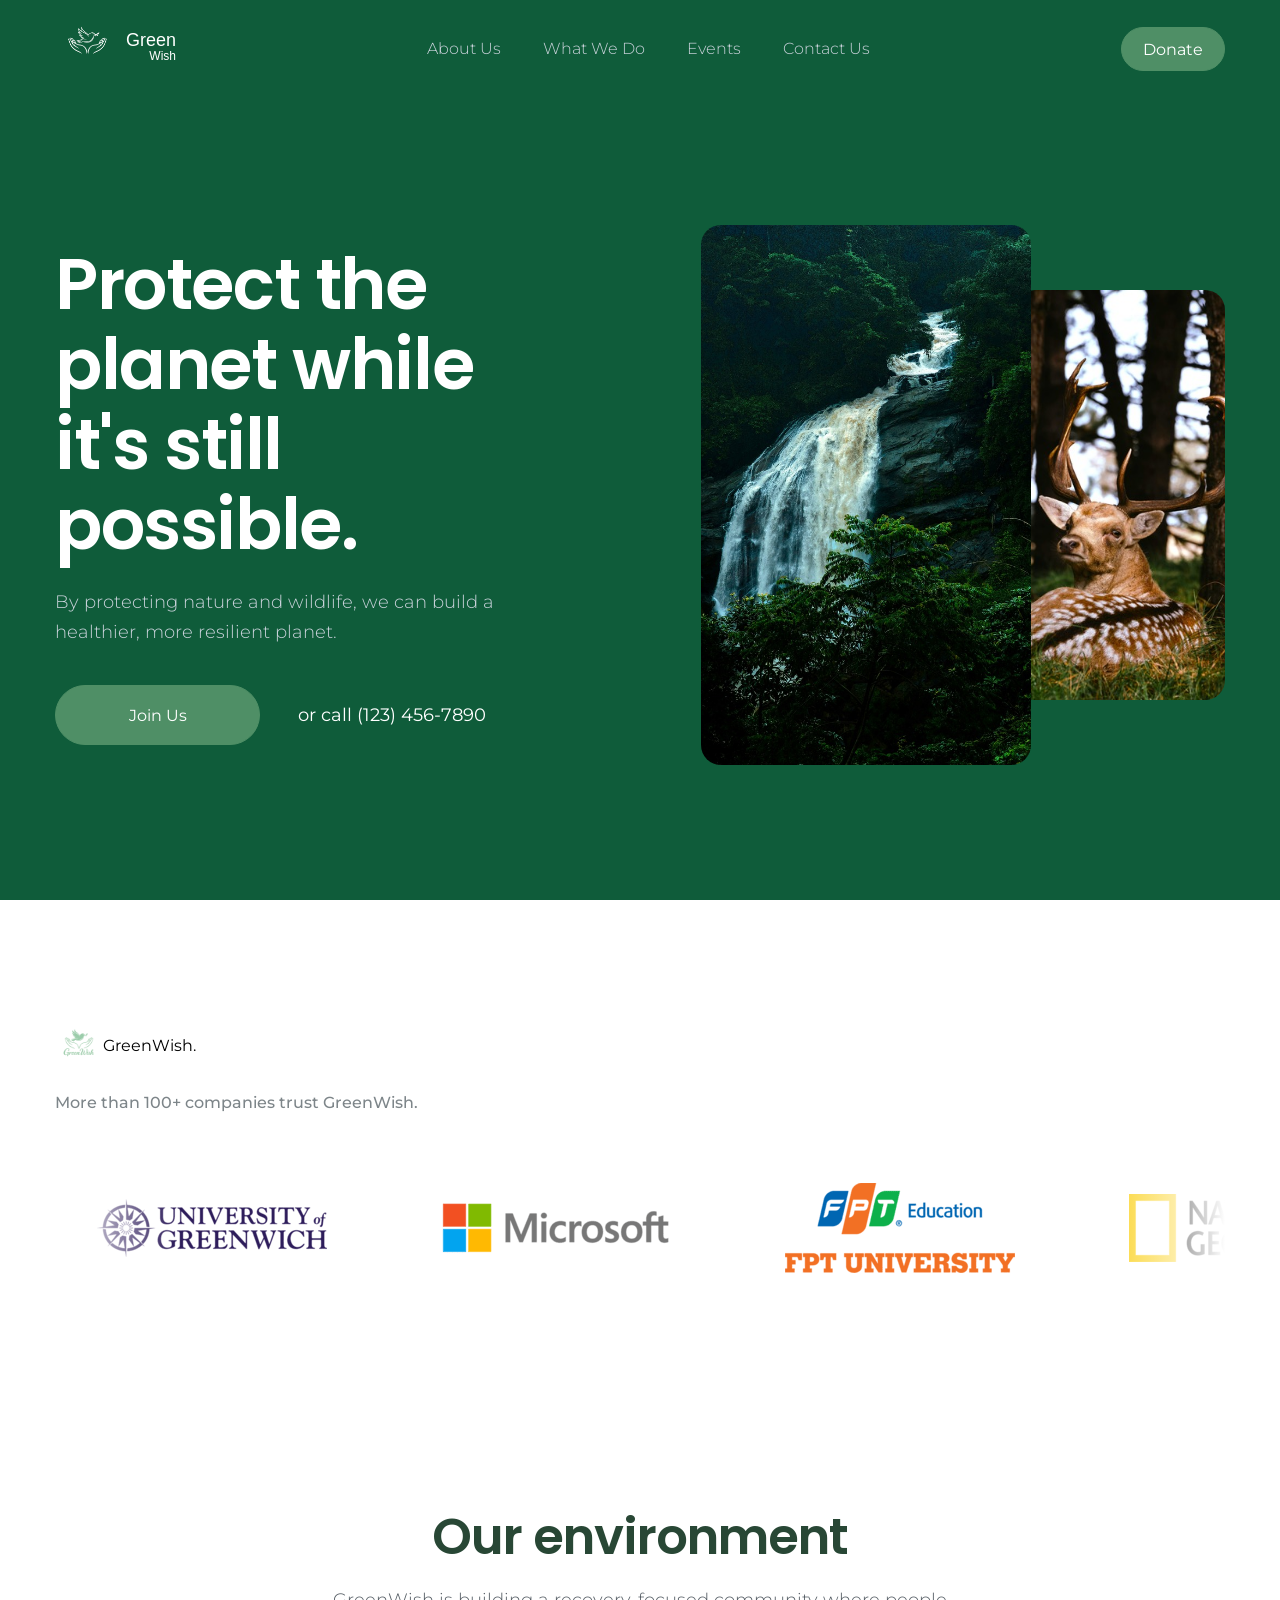
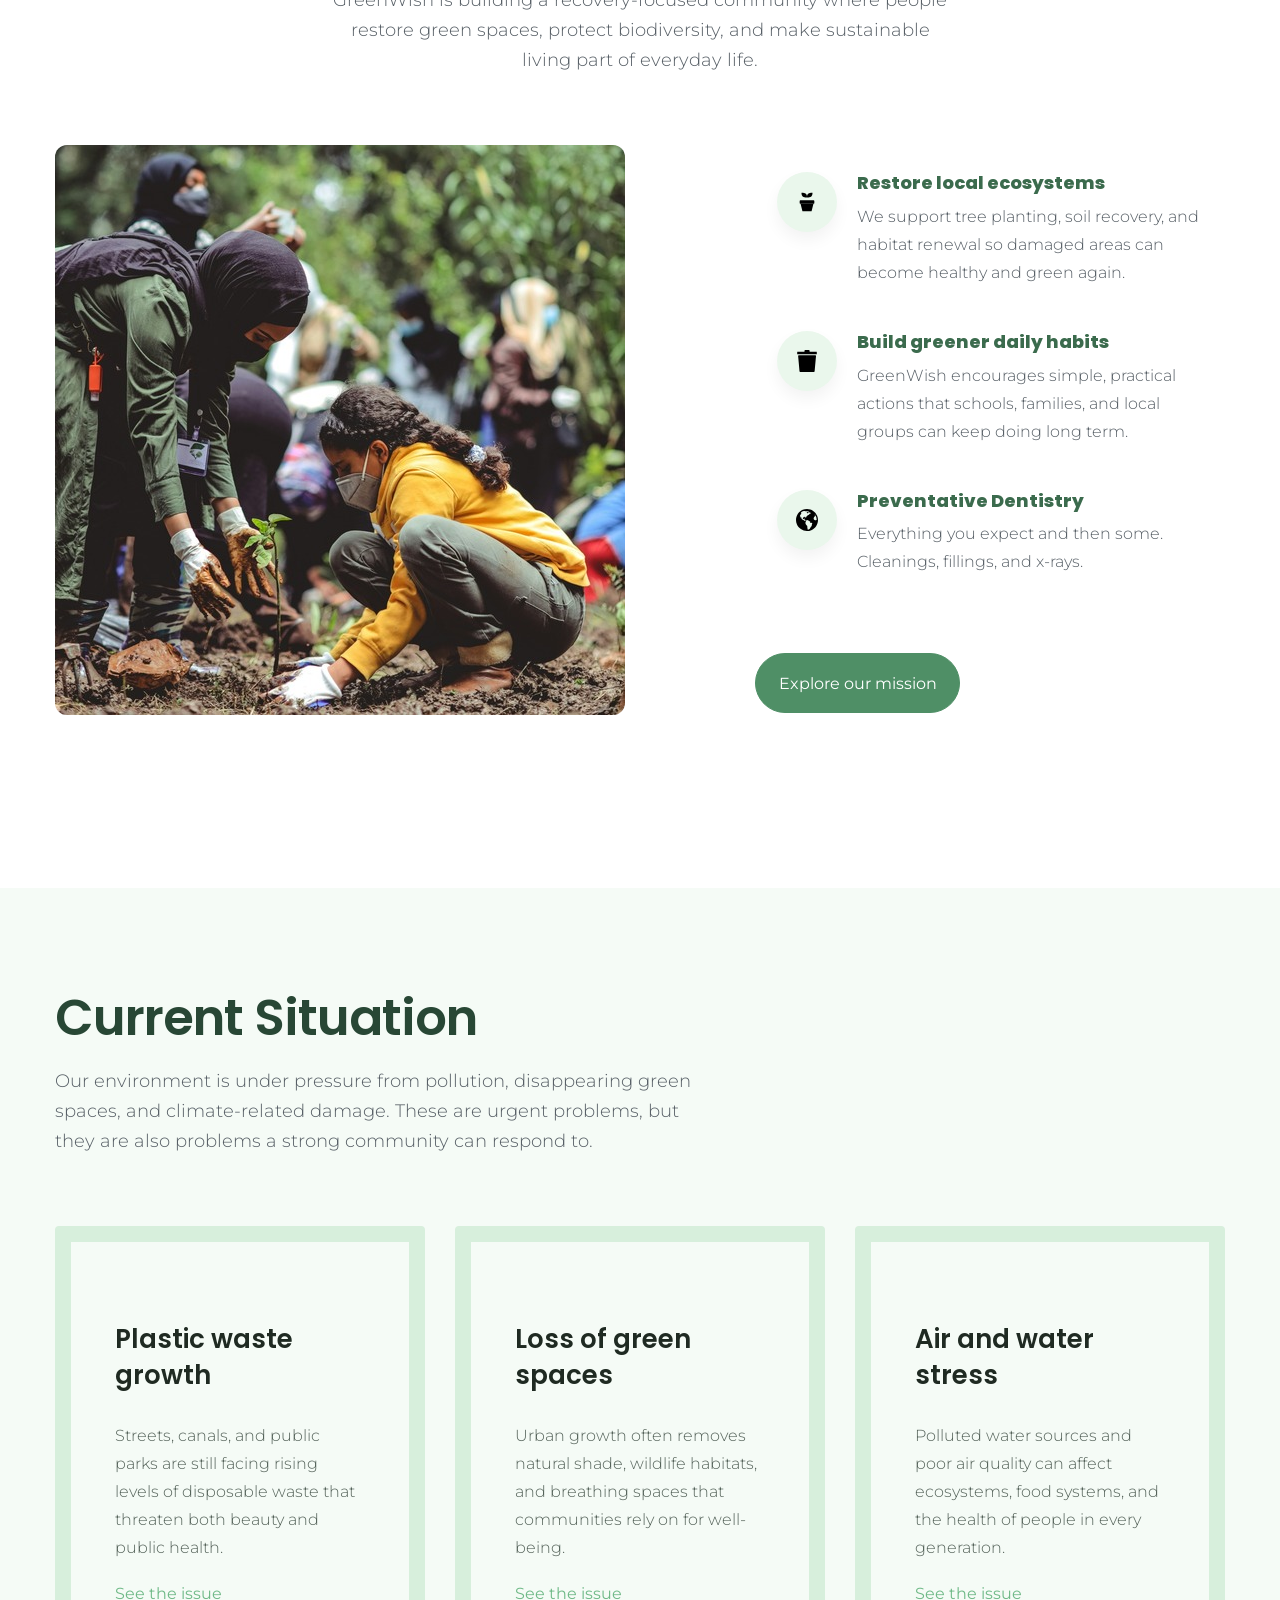
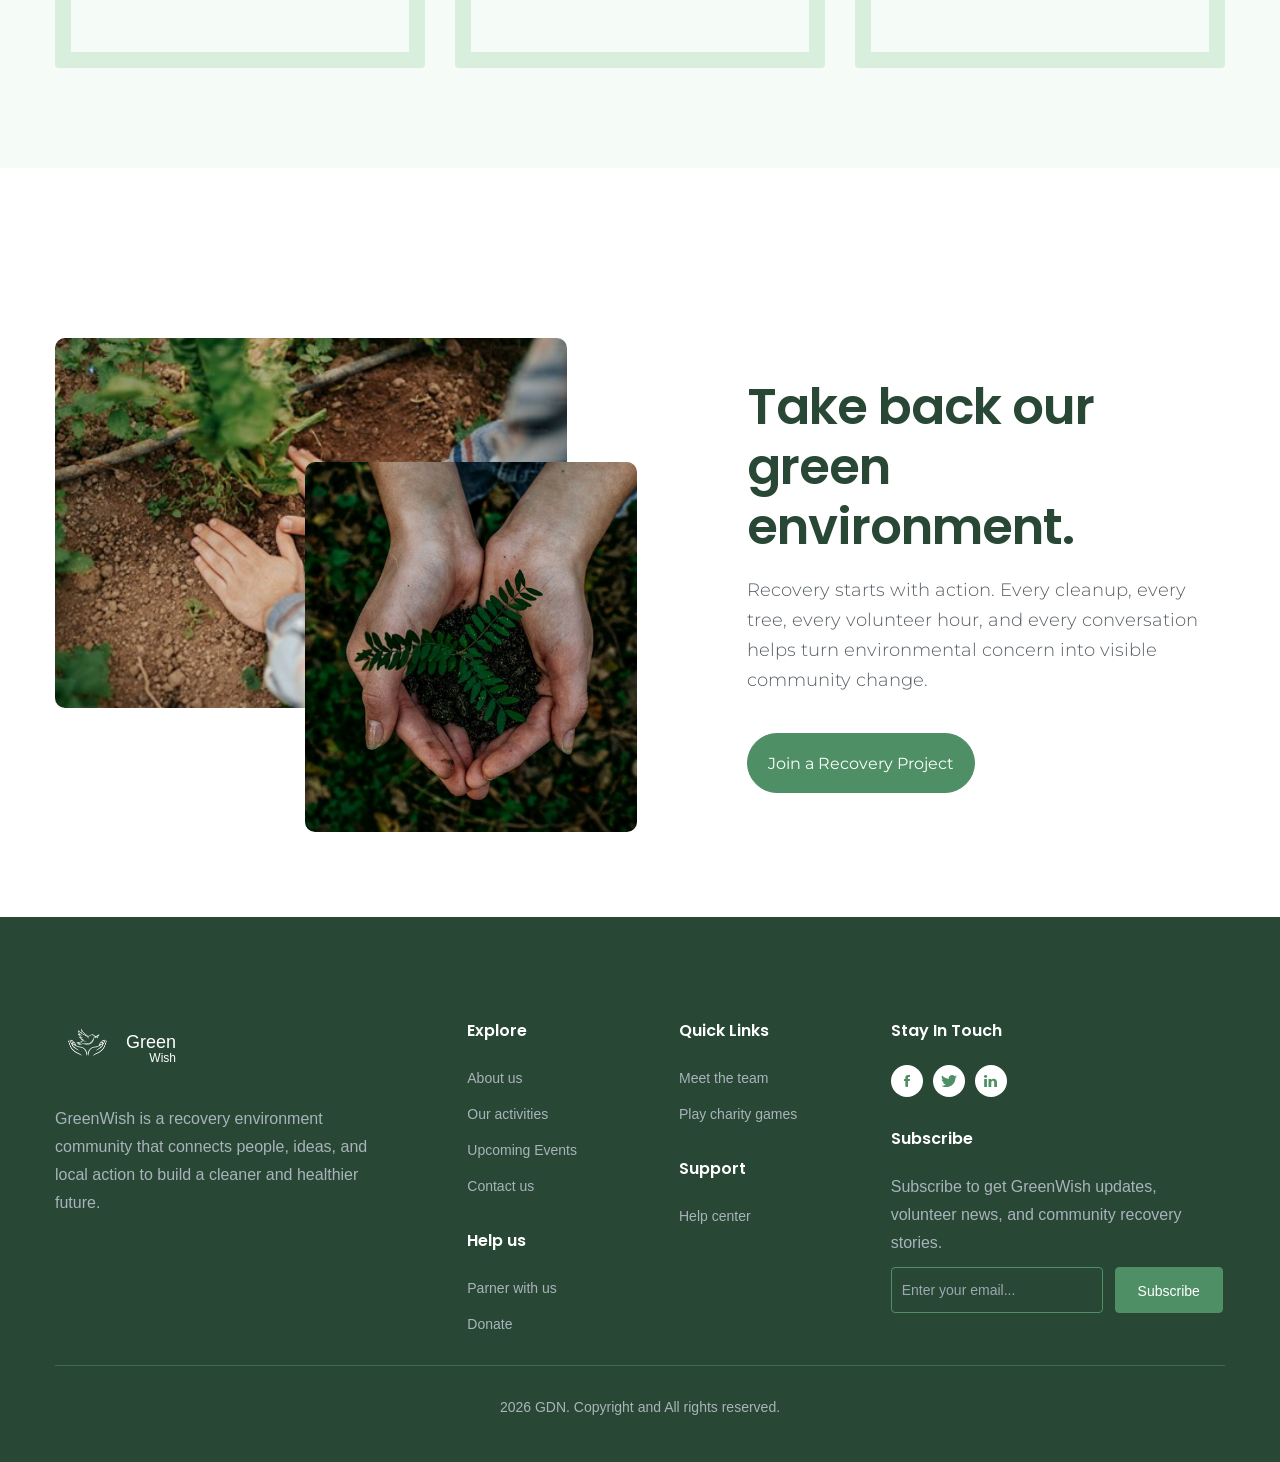
==== index.html @ 88de826f "fix logo link" ====
<!doctype html>
<html lang="en">
    <head>
        <meta charset="UTF-8" />
        <meta name="viewport" content="width=device-width, initial-scale=1.0" />
        <title>GreenWish</title>

        <!-- font css -->
        <link rel="stylesheet" href="./assets/fonts/stylesheet.css" />

        <!-- reset css -->
        <link rel="stylesheet" href="./assets/css/reset.css" />
        <!-- add shared css -->
        <link rel="stylesheet" href="./assets/css/common.css" />
        <!-- style css -->
        <link rel="stylesheet" href="./assets/css/style.css" />
    </head>
    <body>
        <!-- Header -->
        <header class="header">
            <div class="container">
                <!-- Header top -->
                <div class="header-top">
                    <!-- Logo -->
                    <a href="./index.html">
                        <div class="logo">
                            <img src="./assets/icons/logo-white.png" class="logo__circle"></img>
                            <span class="logo__text">
                                <span class="logo__brand">Green</span>
                                <span class="logo__brand logo__brand--small">
                                    Wish
                                </span>
                            </span>
                        </div>
                    </a>

                    <!-- Navbar -->
                    <nav class="navbar">
                        <ul class="navbar__list">
                            <li class="navbar__item">
                                <a href="./about.html" class="navbar__link">About Us</a>
                            </li>
                            <li class="navbar__item">
                                <a href="#!" class="navbar__link">What We Do</a>
                            </li>
                            <li class="navbar__item">
                                <a href="./events.html" class="navbar__link"
                                    >Events</a
                                >
                            </li>
                            <li class="navbar__item">
                                <a href="#!" class="navbar__link">Contact Us</a>
                            </li>
                        </ul>
                    </nav>

                    <!-- Action -->
                    <div class="header-action">
                        <button href="./contact.html#donation" class="btn header-action__signup">
                            Donate
                        </button>
                    </div>
                </div>

                
            </div>
        </header>

        <main>
            <!-- Hero -->
            <section class="hero">
                <div class="container">
                    <div class="hero--flex">

                        <section class="hero__content">
                            <h1 class="hero__heading">
                                Protect the planet while it's still possible.
                            </h1>
                            <p class="hero__desc">
                                By protecting nature and wildlife, we can build a
                                healthier, more resilient planet.
                            </p>
                            <div class="hero__row">
                                <a href="#!" class="btn hero__btn">Join Us</a>
                                <span class="hero__phone">
                                    or call (123) 456-7890
                                </span>
                            </div>
                        </section>
    
                        <!-- Hero media -->
                        <div class="hero__media">
                            <figure class="hero__images">
                                <img
                                    src="./assets/img/hero-01.jpg"
                                    alt=""
                                    class="hero__img"
                                />
                                <img
                                    src="./assets/img/hero-02.jpg"
                                    alt=""
                                    class="hero__img hero__img--second"
                                />
                            </figure>
                        </div>
                    </div>
                </div>
            </section>
            <section class="sponsor">
                <div class="container">
                    <div class="sponsor__header">
                        <!-- Logo -->
                        <img
                            src="./assets/icons/logo.png"
                            alt="GreenWish."
                            class="sponsor__logo"
                        />
                        <p>GreenWish.</p>
                    </div>

                    <p class="sponsor__description">
                        More than 100+ companies trust GreenWish.
                    </p>

                    <div class="sponsor__slider">
                        <div class="sponsor__images">
                            <!-- 7 branchs  -->
                            <a href="#!" class="sponsor__link">
                                <img
                                    src="./assets/img/sponsor-1.png"
                                    class="sponsor__image"
                                />
                            </a>
                            <a href="#!" class="sponsor__link">
                                <img
                                    src="./assets/img/sponsor-2.png"
                                    class="sponsor__image"
                                />
                            </a>
                            <a href="#!" class="sponsor__link">
                                <img
                                    src="./assets/img/sponsor-3.png"
                                    class="sponsor__image"
                                />
                            </a>
                            <a href="#!" class="sponsor__link">
                                <img
                                    src="./assets/img/sponsor-4.png"
                                    class="sponsor__image"
                                />
                            </a>
                            <a href="#!" class="sponsor__link">
                                <img
                                    src="./assets/img/sponsor-5.png"
                                    class="sponsor__image"
                                />
                            </a>
                            <a href="#!" class="sponsor__link">
                                <img
                                    src="./assets/img/sponsor-6.png"
                                    class="sponsor__image"
                                />
                            </a>
                            <a href="#!" class="sponsor__link">
                                <img
                                    src="./assets/img/sponsor-7.png"
                                    class="sponsor__image"
                                />
                            </a>

                            <!-- duplicate for animation-->
                            <a href="#!" class="sponsor__link">
                                <img
                                    src="./assets/img/sponsor-1.png"
                                    class="sponsor__image"
                                />
                            </a>
                            <a href="#!" class="sponsor__link">
                                <img
                                    src="./assets/img/sponsor-2.png"
                                    class="sponsor__image"
                                />
                            </a>
                            <a href="#!" class="sponsor__link">
                                <img
                                    src="./assets/img/sponsor-3.png"
                                    class="sponsor__image"
                                />
                            </a>
                            <a href="#!" class="sponsor__link">
                                <img
                                    src="./assets/img/sponsor-4.png"
                                    class="sponsor__image"
                                />
                            </a>
                            <a href="#!" class="sponsor__link">
                                <img
                                    src="./assets/img/sponsor-5.png"
                                    class="sponsor__image"
                                />
                            </a>
                            <a href="#!" class="sponsor__link">
                                <img
                                    src="./assets/img/sponsor-6.png"
                                    class="sponsor__image"
                                />
                            </a>
                            <a href="#!" class="sponsor__link">
                                <img
                                    src="./assets/img/sponsor-7.png"
                                    class="sponsor__image"
                                />
                            </a>
                        </div>
                    </div>
                </div>
            </section>

            <!-- environment -->
            <section class="environment">
                <div class="container">
                    <h2 class="environment__heading section-heading">
                        Our environment
                    </h2>
                    <p class="environment__desc section-desc">
                        GreenWish is building a recovery-focused community where
                        people restore green spaces, protect biodiversity, and
                        make sustainable living part of everyday life.
                    </p>
                    <div class="environment__row">
                        <figure>
                            <img
                                src="./assets/img/environment.jpg"
                                alt=""
                                class="environment__img"
                            />
                        </figure>
                        <div>
                            <div class="environment__list">
                                <!-- environment item 1 -->
                                <section class="environment-item">
                                    <div class="environment-item__icon">
                                        <svg fill="none" width="22" height="24" viewBox="0 0 24 24" xmlns="http://www.w3.org/2000/svg">

                                            <path fill="currentColor" d="M11.9638 6.96986C11.9638 6.96986 8.88872 7.27638 7.27853 5.93455C5.66835 4.59273 6.03618 2.03015 6.03618 2.03015C6.03618 2.03015 9.11128 1.72362 10.7215 3.06545C12.3317 4.40727 11.9638 6.96986 11.9638 6.96986Z" />
                                            <path fill="currentColor" d="M12.0362 6.96986C12.0362 6.96986 15.1113 7.27638 16.7215 5.93455C18.3317 4.59273 17.9638 2.03015 17.9638 2.03015C17.9638 2.03015 14.8887 1.72362 13.2785 3.06545C11.6683 4.40727 12.0362 6.96986 12.0362 6.96986Z" />
                                            <path fill="currentColor" d="M4 11C4 10.4477 4.44772 10 5 10H19C19.5523 10 20 10.4477 20 11V13C20 13.5523 19.5523 14 19 14H5C4.44772 14 4 13.5523 4 13V11Z"/>
                                            <path fill="currentColor" d="M5 14H19L17 22H7L5 14Z"/>

                                        </svg>
                                    </div>
                                    <div class="environment-item__body">
                                        <h3 class="environment-item__heading">
                                            Restore local ecosystems
                                        </h3>
                                        <p class="environment-item__desc">
                                            We support tree planting, soil recovery,
                                            and habitat renewal so damaged areas can
                                            become healthy and green again.
                                        </p>
                                    </div>
                                </section>

                                <!-- environment item 2 -->
                                <section class="environment-item">
                                    <div class="environment-item__icon">
                                        <svg fill="none" width="22" height="24" viewBox="-6.7 0 122.88 122.88" xmlns="http://www.w3.org/2000/svg" xmlns:xlink="http://www.w3.org/1999/xlink">
                                        
                                        <path 
                                            fill="currentColor"
                                            d="M2.35,9.63h38.3V3.76C40.64,1.69,42.33,0,44.4,0h21.14c2.07,0,3.76,1.69,3.76,3.76v5.87h37.83 c1.29,0,2.35,1.06,2.35,2.35V23.5H0V11.98C0,10.69,1.05,9.63,2.35,9.63L2.35,9.63z M8.69,29.61h92.92c1.94,0,3.7,1.6,3.52,3.52 l-7.86,86.23c-0.18,1.93-1.59,3.52-3.52,3.52l-77.3,0c-1.93,0-3.35-1.59-3.52-3.52L5.17,33.13C4.99,31.2,6.75,29.61,8.69,29.61 L8.69,29.61L8.69,29.61z M33.93,95.11l-6.16-10.59c-1.11-1.92-1.53-3.42-0.6-5.64l3.62-6.09l-3.63-1.95l12.17-0.05l6.07,10.61 l-3.75-2.15l-6.08,10.78c-0.58,1.02-1.06,1.8-1.35,2.96C34.05,93.7,33.96,94.41,33.93,95.11L33.93,95.11z M36.38,62.36l5.86-10.2 c1.65-2.05,3.7-2.79,5.65-2.24c1.68,0.48,2.15,1.23,3.04,2.6c1.07,1.63,2,3.37,2.98,5.08l-6.55,11.26L36.38,62.36L36.38,62.36z M49.71,48.43l12.26-0.04c2.22-0.01,3.73,0.39,5.18,2.3l3.46,6.18l3.51-2.17l-6.04,10.56l-12.23-0.05l3.74-2.17l-6.3-10.66 c-0.6-1.01-1.03-1.81-1.89-2.65C50.88,49.23,50.31,48.81,49.71,48.43L49.71,48.43z M76.4,67.42l5.9,10.17 c0.95,2.45,0.57,4.6-0.89,6.01c-1.25,1.22-2.14,1.24-3.77,1.34c-1.95,0.11-3.92,0.05-5.89,0.04l-6.47-11.3L76.4,67.42L76.4,67.42z M81.8,85.93l-6.09,10.64c-1.1,1.92-2.2,3.03-4.58,3.34l-7.08-0.09l0.12,4.12l-6.13-10.52l6.15-10.56l0.01,4.32l12.38-0.12 c1.17-0.01,2.09,0.01,3.24-0.31C80.52,86.54,81.17,86.26,81.8,85.93L81.8,85.93z M52.67,99.7l-11.76,0.02 c-2.6-0.4-4.27-1.81-4.77-3.77c-0.43-1.69-0.01-2.48,0.73-3.94c0.88-1.74,1.92-3.42,2.91-5.12l13.02,0.05L52.67,99.7L52.67,99.7z"/>
                                        
                                        </svg>
                                    </div>
                                    <div class="environment-item__body">
                                        <h3 class="environment-item__heading">
                                            Build greener daily habits
                                        </h3>
                                        <p class="environment-item__desc">
                                            GreenWish encourages simple, practical
                                            actions that schools, families, and local
                                            groups can keep doing long term.
                                        </p>
                                    </div>
                                </section>

                                <!-- environment item 3 -->
                                <section class="environment-item">
                                    <div class="environment-item__icon">
                                        <svg
                                            width="22"
                                            height="24"
                                            viewBox="0 0 512 512"
                                            fill="none"
                                            xmlns="http://www.w3.org/2000/svg"
                                        >
                                            <path
                                                d="M491.875,156.347c-19.446-45.958-51.889-85.019-92.736-112.613C358.3,16.13,308.962-0.008,255.996,0c-35.305,0-69.016,7.168-99.65,20.124C110.381,39.571,71.321,72.006,43.725,112.86C16.122,153.692-0.016,203.03,0,255.996c-0.008,35.313,7.16,69.016,20.125,99.658c19.438,45.958,51.881,85.018,92.728,112.613C153.692,495.87,203.03,512.008,255.996,512c35.305,0,69.016-7.168,99.649-20.125c45.966-19.446,85.018-51.882,112.621-92.736C495.87,358.308,512,308.97,512,255.996C512,220.691,504.832,186.988,491.875,156.347z M374.27,351.228c-8.571,14.798-1.69,35.384-12.262,48.78c-10.947,13.514-16.513,10.221-24.295,28.328c-0.853,2.36-14.742,31.917-18.211,23.122c3.054,7.854-0.383,15.66-10.357,16.274c-7.95,0.47-2.233,5.071-4.704,8.252c-9.863,2.17-19.965,3.708-30.274,4.521c-6.928-25.299-10.74-54.6-10.565-62.972c0.638-32.484-6.609-19.327-23.609-43.342c-11.616-16.513-21.91-34.803-21.304-55.733c-0.088,3.74,23.329-53.086,6.426-42.25c-20.532,13.172-24.311-14.567-44.092-17.158c-10.102-1.339-7.16-11.768-18.49-9.982c-10.174,1.594-21.735-11.904-29.277-16.991c-4.951-3.572-13.578-51.619-20.842-50.933c-10.373,0.383,7.598,33.049,3.835,34.142c-7.742,1.451-21.313-46.093-21.057-50.008c0.39-12.63-0.83-19.75,7.527-30.251c3.245-4.226,21.718-20.475,19.773-26.304c-3.308-10.166-1.602-22.022-6.905-28.831c4.681-3.739,9.504-7.311,14.487-10.677c10.31-6.968,21.249-13.076,32.675-18.282c1.332-0.04,2.663-0.096,3.97-0.239c10.206-0.997,20.627-4.959,30.992-3.388c13.666,2.008,28.488,7.893,42.88,6.769c13.251-0.933,50.638-12.949,62-3.254c5.015,4.306-56.443,21.72-58.396,30.043c-0.997,5.422,16.002,4.944,17.469,5.079c17.087,1.403-4.241,15.452,6.252,18.481c16.114,3.891,27.738-56.338,41.205-24.844c5.502,13.06,24.406-8.547,26.543,7.566c2.153,16.951,18.426,22.684-11.506,24.885c-28.073,2.28-4.864,14.726-23.186,22.811c-17.525,7.718-33.552,11.107-46.46,26.966c-14.559,17.987-15.954,17.389-21.671,40.408c-3.15,12.565-19.678-8.842-13.371-16.696c-2.185,2.694-21.544-6.1-23.466-1.587c-3.755,8.706-13.961,4.035-21.982,9.369c-10.142,6.706-20.077,28.44-9.927,38.63c8.125,8.101,36.095-17.884,37.618-9.01c1.196,6.786-9.919,11.601-8.706,18.387c1.746,9.823,18.872-2.815,18.864,4.816c0.008,4.895-0.805,25.355,14.272,20.236c8.125-2.774,8.93,3.046,14.009,1.826c6.96-1.683,10.07-10.963,18.275-9.752c9.766,1.427,20.714,6.371,30.074,9.13c15.213,4.504,14.535,17.214,31.463,19.821c16.911,2.663,10.15,18.323,8.068,27.197C329.007,322.58,399.107,310.772,374.27,351.228z M440.711,127.133c0.686,0.981,1.403,1.954,2.066,2.95c4.01,5.916,7.71,12.064,11.138,18.378c-1.443,0.494-2.806,0.893-3.851,1.012c-4.417,0.558-11.585-3.301-12.685-4.959C436.493,143.191,439.468,131.726,440.711,127.133z M481.223,257.232c-1.252-0.702-2.615-1.077-4.138-0.766c-5.518,1.1-26.471,6.618-34.189,5.509c-7.726-1.108-31.981-24.262-31.981-29.779c0-5.51,1.101-26.471,3.301-29.78c2.209-3.309,14.336-18.426,18.753-25.036c4.409-6.625,11.027-15.436,16.544-16.544c1.715-0.343,5.375-1.012,9.824-1.834c14.032,29.374,21.902,62.231,21.91,96.994C481.247,256.411,481.223,256.809,481.223,257.232z"
                                                fill="currentColor"
                                            />
                                        </svg>
                                    </div>
                                    <div class="environment-item__body">
                                        <h3 class="environment-item__heading">
                                            Preventative Dentistry
                                        </h3>
                                        <p class="environment-item__desc">
                                            Everything you expect and then some.
                                            Cleanings, fillings, and x-rays.
                                        </p>
                                    </div>
                                </section>
                            </div>
                            <a href="#!" class="btn">Explore our mission</a>
                        </div>
                    </div>
                </div>
            </section>

            <!-- situation -->
            <section class="situation">
                <div class="container">
                    <h2 class="section-heading">Current Situation</h2>
                    <p class="section-desc situation__desc">
                        Our environment is under pressure from pollution, disappearing green spaces, and climate-related damage. These are urgent problems, but they are also problems a strong community can respond to. 
                    </p>

                    <div class="situation__list">
                        <!-- situation item 1 -->
                        <section class="situation-item">
                            <img
                                src="./assets/icons/search.svg"
                                alt=""
                                class="situation-item__icon"
                            />
                            <h3 class="situation-item__heading">Plastic waste growth</h3>
                            <p class="situation-item__desc">
                                Streets, canals, and public parks are still facing rising levels of disposable waste that threaten both beauty and public health. 
                            </p>
                            <a href="#!" class="situation-item__more">See the issue</a>
                        </section>

                        <!-- situation item 2 -->
                        <section class="situation-item">
                            <img
                                src="./assets/icons/search-user.svg"
                                alt=""
                                class="situation-item__icon"
                            />
                            <h3 class="situation-item__heading">Loss of green spaces</h3>
                            <p class="situation-item__desc">
                                Urban growth often removes natural shade, wildlife habitats, and breathing spaces that communities rely on for well-being. 
                            </p>
                            <a href="#!" class="situation-item__more">See the issue</a>
                        </section>

                        <!-- situation item 3 -->
                        <section class="situation-item">
                            <img
                                src="./assets/icons/bag.svg"
                                alt=""
                                class="situation-item__icon"
                            />
                            <h3 class="situation-item__heading">Air and water stress</h3>
                            <p class="situation-item__desc">
                                Polluted water sources and poor air quality can affect ecosystems, food systems, and the health of people in every generation. 
                            </p>
                            <a href="#!" class="situation-item__more">See the issue</a>
                        </section>
                    </div>
                </div>
            </section>

            <!-- action -->
            <section class="action">
                <div class="container">
                    <div class="action__inner">
                        <div class="action__media">
                            <figure class="action__images">
                                <img
                                    src="./assets/img/action-01.jpg"
                                    alt=""
                                    class="action__img"
                                />
                                <img
                                    src="./assets/img/action-02.jpg"
                                    alt=""
                                    class="action__img"
                                />
                            </figure>
                        </div>
                        <section class="action__content">
                            <h2 class="section-heading">
                                Take back our green environment.
                            </h2>
                            <p class="section-desc">
                                Recovery starts with action. Every cleanup, every tree, every volunteer hour, and every conversation helps turn environmental concern into visible community change. 
                            </p>
                            <a href="#!" class="btn action__cta">Join a Recovery Project</a>
                        </section>
                    </div>
                </div>
            </section>

        <!-- Footer -->
        <footer class="footer">
            <div class="container">
                <div class="footer__row">
                    <div class="footer__column">
                        <!-- Logo -->
                        <a href="/">
                        <div class="logo">
                            <img src="./assets/icons/logo-white.png" class="logo__circle"></img>
                            <span class="logo__text">
                                <span class="logo__brand">Green</span>
                                <span class="logo__brand logo__brand--small">
                                    Wish
                                </span>
                            </span>
                        </div>
                    </a>
                        <p class="footer__desc">
                            GreenWish is a recovery environment community that
                            connects people, ideas, and local action to build a
                            cleaner and healthier future.
                        
                        </p>
                    </div>
                    <div class="footer__column">
                        <h3 class="footer__heading">Explore</h3>
                        <ul class="footer__list">
                            <li class="footer__item">
                                <a href="./about.html" class="footer__link">
                                    About us
                                </a>
                            </li>
                            <li class="footer__item">
                                <a href="./activities.html" class="footer__link">
                                    Our activities
                                </a>
                            </li>
                            <li class="footer__item">
                                <a href="./events.html" class="footer__link">
                                    Upcoming Events
                                </a>
                            </li>
                            <li class="footer__item">
                                <a href="./contact.html" class="footer__link">
                                    Contact us
                                </a>
                            </li>
                        </ul>

                        <h3 class="footer__heading">Help us</h3>
                        <ul class="footer__list">
                            <li class="footer__item">
                                <a href="#!" class="footer__link">
                                    Parner with us
                                </a>
                            </li>
                            <li class="footer__item">
                                <a href="./contact.html#donation" class="footer__link">
                                    Donate
                                </a>
                            </li>
                        </ul>
                    </div>
                    <div class="footer__column">
                    <h3 class="footer__heading">Quick Links</h3>
                        <ul class="footer__list">
                            <li class="footer__item">
                                <a href="./about.html#team" class="footer__link">
                                    Meet the team
                                </a>
                            </li>
                            <li class="footer__item">
                                <a href="./events.html#charityGameHud" class="footer__link">
                                    Play charity games
                                </a>
                            </li>
                        </ul>

                        <h3 class="footer__heading">Support</h3>
                        <ul class="footer__list">
                            <li class="footer__item">
                                <a href="#!" class="footer__link">
                                    Help center
                                </a>
                            </li>
                        </ul>
                    </div>
                    <div class="footer__column">
                        <h3 class="footer__heading">Stay In Touch</h3>
                        <div class="footer__social">
                            <a href="#!" class="footer__social-btn">
                                <svg
                                    width="6"
                                    height="12"
                                    viewBox="0 0 6 12"
                                    fill="none"
                                    xmlns="http://www.w3.org/2000/svg"
                                >
                                    <path
                                        d="M3.98981 11.9358V6.0302H5.76473L6 3.9517H3.98981L3.9928 2.91132C3.9928 2.3692 4.0477 2.07885 4.87783 2.07885H5.98755V0H4.21224C2.07977 0 1.32931 1.00825 1.32931 2.70405V3.95186H0V6.03055H1.32931V11.8521C1.84718 11.9489 2.38257 12 2.93075 12C3.28487 12 3.63863 11.9786 3.98981 11.9358Z"
                                        fill="currentColor"
                                    />
                                </svg>
                            </a>
                            <a href="#!" class="footer__social-btn">
                                <svg
                                    width="16"
                                    height="12"
                                    viewBox="0 0 16 12"
                                    fill="none"
                                    xmlns="http://www.w3.org/2000/svg"
                                >
                                    <path
                                        d="M16 1.42062C15.405 1.66154 14.771 1.82123 14.11 1.89877C14.79 1.524 15.309 0.935077 15.553 0.225231C14.919 0.574154 14.219 0.820615 13.473 0.958154C12.871 0.366462 12.013 0 11.077 0C9.261 0 7.799 1.36062 7.799 3.02862C7.799 3.26862 7.821 3.49938 7.875 3.71908C5.148 3.59631 2.735 2.38985 1.114 0.552C0.831 1.00523 0.665 1.524 0.665 2.08246C0.665 3.13108 1.25 4.06062 2.122 4.59877C1.595 4.58954 1.078 4.44831 0.64 4.22585C0.64 4.23508 0.64 4.24708 0.64 4.25908C0.64 5.73046 1.777 6.95262 3.268 7.23415C3.001 7.30154 2.71 7.33385 2.408 7.33385C2.198 7.33385 1.986 7.32277 1.787 7.28215C2.212 8.48123 3.418 9.36277 4.852 9.39138C3.736 10.1972 2.319 10.6828 0.785 10.6828C0.516 10.6828 0.258 10.6717 0 10.6412C1.453 11.5062 3.175 12 5.032 12C11.068 12 14.368 7.38462 14.368 3.384C14.368 3.25015 14.363 3.12092 14.356 2.99262C15.007 2.56615 15.554 2.03354 16 1.42062Z"
                                        fill="currentColor"
                                    />
                                </svg>
                            </a>
                            <a href="#!" class="footer__social-btn">
                                <svg
                                    width="13"
                                    height="12"
                                    viewBox="0 0 13 12"
                                    fill="none"
                                    xmlns="http://www.w3.org/2000/svg"
                                >
                                    <path
                                        d="M0 1.39394C0 0.989891 0.146401 0.656558 0.439189 0.393939C0.731978 0.131309 1.11262 0 1.58108 0C2.04119 0 2.41344 0.129285 2.69788 0.387879C2.99066 0.654545 3.13707 1.00201 3.13707 1.4303C3.13707 1.81818 2.99486 2.14141 2.71042 2.4C2.41764 2.66667 2.03282 2.8 1.55598 2.8H1.54344C1.08333 2.8 0.711072 2.66667 0.426641 2.4C0.142209 2.13333 0 1.79798 0 1.39394ZM0.163127 12V3.90303H2.94884V12H0.163127ZM4.49228 12H7.27799V7.47879C7.27799 7.19595 7.31146 6.97777 7.37838 6.82424C7.49549 6.54949 7.67326 6.31716 7.91168 6.12727C8.1501 5.93737 8.44916 5.84242 8.80888 5.84242C9.74582 5.84242 10.2143 6.45252 10.2143 7.67273V12H13V7.35758C13 6.16161 12.7072 5.25455 12.1216 4.63636C11.536 4.01818 10.7622 3.70909 9.80019 3.70909C8.72104 3.70909 7.88031 4.15758 7.27799 5.05455V5.07879H7.26544L7.27799 5.05455V3.90303H4.49228C4.509 4.16161 4.51737 4.96565 4.51737 6.31515C4.51737 7.66464 4.509 9.55959 4.49228 12Z"
                                        fill="currentColor"
                                    />
                                </svg>
                            </a>
                        </div>

                        <h3 class="footer__heading">Subscribe</h3>

                        <p class="footer__desc">
                            Subscribe to get GreenWish updates, volunteer news,
                            and community recovery stories.
                        
                        </p>

                        <form class="footer-form" action="">
                            <input
                                class="footer-form__input"
                                type="email"
                                name="email"
                                id="email"
                                placeholder="Enter your email..."
                            />
                            <button
                                class="btn footer-form__submit"
                                type="submit"
                            >
                                Subscribe
                            </button>
                        </form>
                    </div>
                </div>

                <div class="footer__copyright">
                    <p class="footer__copyright-text">
                        2026 GDN. Copyright and All rights reserved.
                    </p>
                </div>
            </div>
        </footer>
    </body>
</html>
---- assets/fonts/stylesheet.css ----
/* using https://transfonter.org/  to generate font files */


/* ======= Poppins Font ======= */

@font-face {
    font-family: 'Poppins';
    src: url('Poppins/Poppins-Black.woff2') format('woff2'),
        url('Poppins/Poppins-Black.woff') format('woff');
    font-weight: 900;
    font-style: normal;
    font-display: swap;
}

@font-face {
    font-family: 'Poppins';
    src: url('Poppins/Poppins-BlackItalic.woff2') format('woff2'),
        url('Poppins/Poppins-BlackItalic.woff') format('woff');
    font-weight: 900;
    font-style: italic;
    font-display: swap;
}

@font-face {
    font-family: 'Poppins';
    src: url('Poppins/Poppins-Bold.woff2') format('woff2'),
        url('Poppins/Poppins-Bold.woff') format('woff');
    font-weight: bold;
    font-style: normal;
    font-display: swap;
}

@font-face {
    font-family: 'Poppins';
    src: url('Poppins/Poppins-BoldItalic.woff2') format('woff2'),
        url('Poppins/Poppins-BoldItalic.woff') format('woff');
    font-weight: bold;
    font-style: italic;
    font-display: swap;
}

@font-face {
    font-family: 'Poppins';
    src: url('Poppins/Poppins-ExtraBold.woff2') format('woff2'),
        url('Poppins/Poppins-ExtraBold.woff') format('woff');
    font-weight: bold;
    font-style: normal;
    font-display: swap;
}

@font-face {
    font-family: 'Poppins';
    src: url('Poppins/Poppins-ExtraBoldItalic.woff2') format('woff2'),
        url('Poppins/Poppins-ExtraBoldItalic.woff') format('woff');
    font-weight: bold;
    font-style: italic;
    font-display: swap;
}

@font-face {
    font-family: 'Poppins';
    src: url('Poppins/Poppins-ExtraLight.woff2') format('woff2'),
        url('Poppins/Poppins-ExtraLight.woff') format('woff');
    font-weight: 200;
    font-style: normal;
    font-display: swap;
}

@font-face {
    font-family: 'Poppins';
    src: url('Poppins/Poppins-ExtraLightItalic.woff2') format('woff2'),
        url('Poppins/Poppins-ExtraLightItalic.woff') format('woff');
    font-weight: 200;
    font-style: italic;
    font-display: swap;
}

@font-face {
    font-family: 'Poppins';
    src: url('Poppins/Poppins-Italic.woff2') format('woff2'),
        url('Poppins/Poppins-Italic.woff') format('woff');
    font-weight: normal;
    font-style: italic;
    font-display: swap;
}

@font-face {
    font-family: 'Poppins';
    src: url('Poppins/Poppins-Light.woff2') format('woff2'),
        url('Poppins/Poppins-Light.woff') format('woff');
    font-weight: 300;
    font-style: normal;
    font-display: swap;
}

@font-face {
    font-family: 'Poppins';
    src: url('Poppins/Poppins-LightItalic.woff2') format('woff2'),
        url('Poppins/Poppins-LightItalic.woff') format('woff');
    font-weight: 300;
    font-style: italic;
    font-display: swap;
}

@font-face {
    font-family: 'Poppins';
    src: url('Poppins/Poppins-Medium.woff2') format('woff2'),
        url('Poppins/Poppins-Medium.woff') format('woff');
    font-weight: 500;
    font-style: normal;
    font-display: swap;
}

@font-face {
    font-family: 'Poppins';
    src: url('Poppins/Poppins-MediumItalic.woff2') format('woff2'),
        url('Poppins/Poppins-MediumItalic.woff') format('woff');
    font-weight: 500;
    font-style: italic;
    font-display: swap;
}

@font-face {
    font-family: 'Poppins';
    src: url('Poppins/Poppins-Regular.woff2') format('woff2'),
        url('Poppins/Poppins-Regular.woff') format('woff');
    font-weight: normal;
    font-style: normal;
    font-display: swap;
}

@font-face {
    font-family: 'Poppins';
    src: url('Poppins/Poppins-SemiBold.woff2') format('woff2'),
        url('Poppins/Poppins-SemiBold.woff') format('woff');
    font-weight: 600;
    font-style: normal;
    font-display: swap;
}

@font-face {
    font-family: 'Poppins';
    src: url('Poppins/Poppins-SemiBoldItalic.woff2') format('woff2'),
        url('Poppins/Poppins-SemiBoldItalic.woff') format('woff');
    font-weight: 600;
    font-style: italic;
    font-display: swap;
}

@font-face {
    font-family: 'Poppins';
    src: url('Poppins/Poppins-Thin.woff2') format('woff2'),
        url('Poppins/Poppins-Thin.woff') format('woff');
    font-weight: 100;
    font-style: normal;
    font-display: swap;
}

@font-face {
    font-family: 'Poppins';
    src: url('Poppins/Poppins-ThinItalic.woff2') format('woff2'),
        url('Poppins/Poppins-ThinItalic.woff') format('woff');
    font-weight: 100;
    font-style: italic;
    font-display: swap;
}



/* ======================= montserrat font ======================== */

@font-face {
    font-family: 'Montserrat';
    src: url('Montserrat/Montserrat-Black.woff2') format('woff2'),
        url('Montserrat/Montserrat-Black.woff') format('woff');
    font-weight: 900;
    font-style: normal;
    font-display: swap;
}

@font-face {
    font-family: 'Montserrat';
    src: url('Montserrat/Montserrat-BlackItalic.woff2') format('woff2'),
        url('Montserrat/Montserrat-BlackItalic.woff') format('woff');
    font-weight: 900;
    font-style: italic;
    font-display: swap;
}

@font-face {
    font-family: 'Montserrat';
    src: url('Montserrat/Montserrat-Bold.woff2') format('woff2'),
        url('Montserrat/Montserrat-Bold.woff') format('woff');
    font-weight: bold;
    font-style: normal;
    font-display: swap;
}

@font-face {
    font-family: 'Montserrat';
    src: url('Montserrat/Montserrat-BoldItalic.woff2') format('woff2'),
        url('Montserrat/Montserrat-BoldItalic.woff') format('woff');
    font-weight: bold;
    font-style: italic;
    font-display: swap;
}

@font-face {
    font-family: 'Montserrat';
    src: url('Montserrat/Montserrat-ExtraBold.woff2') format('woff2'),
        url('Montserrat/Montserrat-ExtraBold.woff') format('woff');
    font-weight: bold;
    font-style: normal;
    font-display: swap;
}

@font-face {
    font-family: 'Montserrat';
    src: url('Montserrat/Montserrat-ExtraBoldItalic.woff2') format('woff2'),
        url('Montserrat/Montserrat-ExtraBoldItalic.woff') format('woff');
    font-weight: bold;
    font-style: italic;
    font-display: swap;
}

@font-face {
    font-family: 'Montserrat';
    src: url('Montserrat/Montserrat-ExtraLight.woff2') format('woff2'),
        url('Montserrat/Montserrat-ExtraLight.woff') format('woff');
    font-weight: 200;
    font-style: normal;
    font-display: swap;
}

@font-face {
    font-family: 'Montserrat';
    src: url('Montserrat/Montserrat-ExtraLightItalic.woff2') format('woff2'),
        url('Montserrat/Montserrat-ExtraLightItalic.woff') format('woff');
    font-weight: 200;
    font-style: italic;
    font-display: swap;
}

@font-face {
    font-family: 'Montserrat';
    src: url('Montserrat/Montserrat-Italic.woff2') format('woff2'),
        url('Montserrat/Montserrat-Italic.woff') format('woff');
    font-weight: normal;
    font-style: italic;
    font-display: swap;
}

@font-face {
    font-family: 'Montserrat';
    src: url('Montserrat/Montserrat-Light.woff2') format('woff2'),
        url('Montserrat/Montserrat-Light.woff') format('woff');
    font-weight: 300;
    font-style: normal;
    font-display: swap;
}

@font-face {
    font-family: 'Montserrat';
    src: url('Montserrat/Montserrat-ThinItalic.woff2') format('woff2'),
        url('Montserrat/Montserrat-ThinItalic.woff') format('woff');
    font-weight: 100;
    font-style: italic;
    font-display: swap;
}

@font-face {
    font-family: 'Montserrat';
    src: url('Montserrat/Montserrat-LightItalic.woff2') format('woff2'),
        url('Montserrat/Montserrat-LightItalic.woff') format('woff');
    font-weight: 300;
    font-style: italic;
    font-display: swap;
}

@font-face {
    font-family: 'Montserrat';
    src: url('Montserrat/Montserrat-Medium.woff2') format('woff2'),
        url('Montserrat/Montserrat-Medium.woff') format('woff');
    font-weight: 500;
    font-style: normal;
    font-display: swap;
}

@font-face {
    font-family: 'Montserrat';
    src: url('Montserrat/Montserrat-MediumItalic.woff2') format('woff2'),
        url('Montserrat/Montserrat-MediumItalic.woff') format('woff');
    font-weight: 500;
    font-style: italic;
    font-display: swap;
}

@font-face {
    font-family: 'Montserrat';
    src: url('Montserrat/Montserrat-Regular.woff2') format('woff2'),
        url('Montserrat/Montserrat-Regular.woff') format('woff');
    font-weight: normal;
    font-style: normal;
    font-display: swap;
}

@font-face {
    font-family: 'Montserrat';
    src: url('Montserrat/Montserrat-SemiBold.woff2') format('woff2'),
        url('Montserrat/Montserrat-SemiBold.woff') format('woff');
    font-weight: 600;
    font-style: normal;
    font-display: swap;
}

@font-face {
    font-family: 'Montserrat';
    src: url('Montserrat/Montserrat-SemiBoldItalic.woff2') format('woff2'),
        url('Montserrat/Montserrat-SemiBoldItalic.woff') format('woff');
    font-weight: 600;
    font-style: italic;
    font-display: swap;
}

@font-face {
    font-family: 'Montserrat';
    src: url('Montserrat/Montserrat-Thin.woff2') format('woff2'),
        url('Montserrat/Montserrat-Thin.woff') format('woff');
    font-weight: 100;
    font-style: normal;
    font-display: swap;
}

@font-face {
    font-family: 'Montserrat';
    src: url('Montserrat/Montserrat-ThinItalic.woff2') format('woff2'),
        url('Montserrat/Montserrat-ThinItalic.woff') format('woff');
    font-weight: 100;
    font-style: italic;
    font-display: swap;
}

@font-face {
    font-family: 'Montserrat';
    src: url('Montserrat/Montserrat-Thin.woff2') format('woff2'),
        url('Montserrat/Montserrat-Thin.woff') format('woff');
    font-weight: 100;
    font-style: normal;
    font-display: swap;
}
---- assets/css/common.css ----
* {
    box-sizing: border-box;
}

:root {
    --green-50: #f5fbf6;
    --green-100: #eaf7ec;
    --green-200: #d7efdc;
    --green-300: #b9e1c2;
    --green-400: #93cfa1;
    --green-500: #6fb987;
    --green-600: #4f8f66;
    --green-700: #3b6b4d;
    --green-800: #284735;
    --text-dark: #1f2a22;
    --text-soft: #55635a;
    --white: #ffffff;
    --shadow: 0 10px 30px rgba(79, 143, 102, 0.12);
    --max-width: 1200px;
    --header-bg: #0f5c3a;
}

html {
    scroll-behavior: smooth;
    font-size: 62.5%;
}

body {
    font-size: 1.6rem;
    font-family: "montserrat", sans-serif;
}

/* Common */
a {
    text-decoration: none;
}

h1,
h2,
h3 {
    font-family: poppins, sans-serif;
}

input,
textarea,
select,
button {
    font-family: inherit;
    font-size: inherit;
}

.container {
    width: 1170px;
    max-width: calc(100% - 48px);
    margin: 0 auto;
}

.btn {
    --height: 60px;

    display: inline-block;
    min-width: 205px;
    height: var(--height);
    padding: 0 20px;
    border-radius: 99px;
    border: 1px solid var(--green-600);
    font-size: 1.6rem;
    font-weight: 400;
    text-align: center;
    line-height: var(--height);
    color: #fff;
    background: var(--green-600);
    transition: 0.25s;
}

.btn:hover {
    opacity: 0.8;
    cursor: pointer;
}

.section-heading {
    font-weight: 600;
    font-size: 5rem;
    line-height: 1.2;
    letter-spacing: -0.02em;
    color: var(--green-800);
}

.section-desc {
    margin-top: 18px;
    font-weight: 300;
    font-size: 1.8rem;
    line-height: 1.67;
    color: #575f66;
}

.control {
    display: flex;
    column-gap: 18px;
}

.control__btn {
    display: flex;
    align-items: center;
    justify-content: center;
    width: 36px;
    height: 36px;
    border-radius: 50%;
    border: 1px solid #575f66;
    outline: none;
    color: #575f66;
    background: #fff;
    transition: 0.25s;
}

.control__btn:hover {
    color: #fff;
    border-color: #2e80ce;
    background: #2e80ce;
    cursor: pointer;
}

.control-next-icon {
    rotate: 180deg;
}

/* Header - nav bar */
.header {
    min-height: 10vh;
    padding-top: 15px;
    background: var(--header-bg);
}

.logo {
    position: relative;
    display: inline-flex;
    align-items: center;
    font-size: 1rem;
}

.logo__circle {
    width: 65px;
    height: 65px;
}

.logo__text {
    margin-left: 0.6em;
    text-align: right;
    line-height: 1.6em;
}

.logo__brand {
    display: block;
    font-family: Sora, sans-serif;
    font-size: 1.8em;
    font-weight: 400;
    color: #fff;
}

.logo__brand--small {
    font-size: 1.2em;
    font-weight: 300;
}

/* Header top */
.header {
    position: sticky;
    top: -20px;
    z-index: 100;
}

.header-top {
    display: flex;
    align-items: center;
    justify-content: space-between;
}

.navbar__list {
    display: flex;
}

.navbar__link {
    padding: 4px 21px;
    font-size: 1.6rem;
    font-weight: 300;
    color: #c9d2da;
    transition: 0.35s;
}

.navbar__link:hover {
    color: #fff;
    text-shadow: 1px 0 0 currentColor;
}

.header-action {
    display: flex;
    align-items: center;
}

.header-action__signup {
    --height: 44px;
    min-width: 104px;
}

.header-action__signup:hover {
    transform: scale(1.2);
}

/* footer */

/* Footer */
.footer {
    padding-top: 100px;
    background: var(--green-800);
    font-family: "Open Sans", sans-serif;
}

.footer__row {
    display: grid;
    grid-template-columns: 1fr 0.4fr 0.4fr 1fr;
    column-gap: 78px;
}

.footer__desc {
    margin-top: 20px;
    font-size: 1.6rem;
    line-height: 1.75;
    color: #a9b3bb;
}

.footer__heading {
    margin-bottom: 20px;
    font-weight: 600;
    font-size: 1.6rem;
    line-height: 1.75;
    color: #fff;
}

.footer__list {
    margin-bottom: 28px;
}

.footer__link {
    font-size: 1.4rem;
    line-height: 1.86;
    color: #a9b3bb;
    white-space: nowrap;
}

.footer__link:hover {
    text-decoration: underline;
}

.footer__item {
    margin-bottom: 10px;
}

.footer__social {
    display: flex;
    column-gap: 10px;
    margin-bottom: 28px;
}

.footer__social-btn {
    display: flex;
    align-items: center;
    justify-content: center;
    width: 32px;
    height: 32px;
    border-radius: 50%;
    color: var(--green-600);
    background: #fff;
    transition: 0.25s;
}

.footer__social-btn:hover {
    color: #fff;
    background: var(--green-400);
}

.footer-form {
    display: flex;
    column-gap: 12px;
    margin-top: 10px;
}

.footer-form__input {
    width: 212px;
    height: 46px;
    padding: 0 10px;
    outline: none;
    border: 1px solid var(--green-600);
    border-radius: 4px;
    color: #fff;
    background: transparent;
}

.footer-form__input::placeholder {
    font-size: 1.4rem;
    line-height: 1.86;
    color: #9ca8b1;
}

.footer-form__submit {
    --height: 46px;

    min-width: 108px;
    border-radius: 4px;
    font-size: 1.4rem;
}

.footer__copyright {
    padding: 28px 0 42px;
    border-top: 1px solid var(--green-700);
}

.footer__copyright-text {
    font-size: 1.4rem;
    line-height: 1.86;
    text-align: center;
    color: #aab3ba;
}
---- assets/css/style.css ----
/* Hero */
.hero {
    background-color: var(--header-bg);
}

.hero--flex {
    display: flex;
    align-items: center;
    min-height: 90vh;
}

.hero__content {
    flex-shrink: 0;
    width: 44%;
}

.hero__media {
    flex-grow: 1;
}

.hero__heading {
    font-weight: 600;
    font-size: 7rem;
    line-height: 1.14;
    letter-spacing: -0.02em;
    color: #ffffff;
}

.hero__desc {
    margin-top: 22px;
    font-weight: 300;
    font-size: 1.8rem;
    line-height: 1.67;
    color: #c9d2da;
}

.hero__btn:hover {
    transform: scale(1.3);
}
.hero__row {
    display: flex;
    align-items: center;
    margin-top: 38px;
}

.hero__phone {
    margin-left: 38px;
    font-size: 1.8rem;
    line-height: 1.67;
    color: #ffffff;
}

.hero__images {
    display: flex;
    align-items: center;
    justify-content: flex-end;
}

.hero__img {
    width: 330px;
    height: 540px;
    border-radius: 6px;
    object-fit: cover;
    border-radius: 20px;
}

.hero__img--second {
    margin-left: -10px;
}

.hero__img:first-child {
    position: relative;
    margin-right: -6px;
}

.hero__img:last-child {
    width: 210px;
    height: 410px;
}

/* sponsor */

.sponsor {
    margin-top: 79px;
    padding: 43px 0 64px;
}

.sponsor__header {
    display: flex;
    justify-content: start;
    align-items: center;
}

.sponsor__logo {
    width: 48px;
    height: 48px;
}

.sponsor__description {
    font-weight: 500;
    font-size: 1.6rem;
    line-height: 1.25;
    color: #7d8589;
    margin-top: 23px;
}

.sponsor__description-row {
    display: flex;
    justify-content: space-between;
    margin-top: 23px;
}

.sponsor__slider {
    position: relative;
    overflow: hidden;
}

.sponsor__slider::before {
    content: "";
    position: absolute;
    left: 0;
    top: 0;
    width: 120px;
    height: 100%;
    background: linear-gradient(to right, #fff, transparent);
    z-index: 2;
}

.sponsor__slider::after {
    content: "";
    position: absolute;
    right: 0;
    top: 0;
    width: 120px;
    height: 100%;
    background: linear-gradient(to left, #fff, transparent);
    z-index: 2;
}

.sponsor__images {
    display: flex;
    align-items: center;
    gap: 30px;
    width: max-content;
    margin-top: 70px;

    animation: sponsorScroll 25s linear infinite;
}

.sponsor__img {
    width: 170px;
    height: 90px;
}

.sponsor__link {
    display: flex;
    align-items: center;
    height: 90px;
    padding: 0 42px;
    border-radius: 12px;
}

.sponsor__link:hover {
    box-shadow: 0px 10px 20px rgba(0, 0, 0, 0.1);
}

@keyframes sponsorScroll {
    from {
        transform: translateX(0);
    }
    to {
        transform: translateX(-50%);
    }
}

/* environment */
.environment {
    padding: 170px 0;
}

.environment__heading,
.environment__desc {
    text-align: center;
}

.environment__desc {
    width: 620px;
    margin-left: auto;
    margin-right: auto;
}

.environment__row {
    display: flex;
    align-items: center;
    justify-content: space-between;
    margin-top: 70px;
}

.environment__img {
    width: 570px;
    height: 570px;
    border-radius: 12px;
    object-fit: cover;
}

.environment__list {
    margin-bottom: 55px;
}

/* environment item */
.environment-item {
    display: flex;
    width: 470px;
    padding: 22px;
    border-radius: 10px;
    background: #fff;
    transition: 0.25s;
}

.environment-item:hover {
    position: relative;
    box-shadow: 0px 14px 28px rgba(0, 0, 0, 0.05);
}

.environment-item__icon {
    display: flex;
    align-items: center;
    justify-content: center;
    flex-shrink: 0;
    width: 60px;
    height: 60px;
    border-radius: 50%;
    color: #000;
    background: var(--green-100);
    box-shadow: 0px 8px 16px rgba(0, 0, 0, 0.05);
    transition: 0.4s;
}

.environment-item:hover .environment-item__icon {
    background: var(--green-300);
    color: #fff;
}

.environment-item__body {
    margin-left: 20px;
}

.environment-item__heading {
    font-weight: 700;
    font-size: 1.8rem;
    line-height: 1.27;
    color: var(--green-700);
}

.environment-item__desc {
    margin-top: 8px;
    font-weight: 300;
    font-size: 1.6rem;
    line-height: 1.75;
    color: #575f66;
}

/* situation */
.situation {
    padding: 100px 0;
    background: var(--green-50);
}

.situation__desc {
    width: 640px;
}

.situation__list {
    display: grid;
    grid-template-columns: repeat(3, 1fr);
    column-gap: 30px;
    margin-top: 70px;
}

.situation-item {
    padding: 44px;
    border: 16px solid var(--green-200);
    border-radius: 4px;
    transition: 0.25s;
}

.situation-item:hover {
    transform: translateY(-16px);
    border-color: #55ff99;
    box-shadow: var(--shadow);
}

.situation-item__heading {
    margin-top: 20px;
    font-weight: 600;
    font-size: 2.6rem;
    line-height: 1.38;
    color: var(--text-dark);
}

.situation-item__desc {
    margin-top: 28px;
    font-weight: 300;
    font-size: 1.6rem;
    line-height: 1.75;
    color: var(--text-soft);
}

.situation-item__more {
    display: inline-block;
    margin-top: 18px;
    font-size: 1.6rem;
    line-height: 1.75;
    color: var(--green-500);
    transition: 0.5s;
}

.situation-item__more:hover {
    text-decoration: underline;
    color: var(--green-600);
}
/* action */
.action {
    margin-top: 85px;
    padding: 85px 0;
}

.action__inner {
    display: flex;
    align-items: center;
    column-gap: 130px;
}

.action__media {
    width: 48%;
}

.action__images {
    position: relative;
    padding: 0 58px 121px 0;
}

.action__img {
    width: 512px;
    height: 370px;
    border-radius: 10px;
    object-fit: cover;
}

.action__img:last-child {
    position: absolute;
    right: -20px;
    bottom: 0px;
    width: 332px;
    height: 370px;
}

.action__cta {
    margin-top: 38px;
}
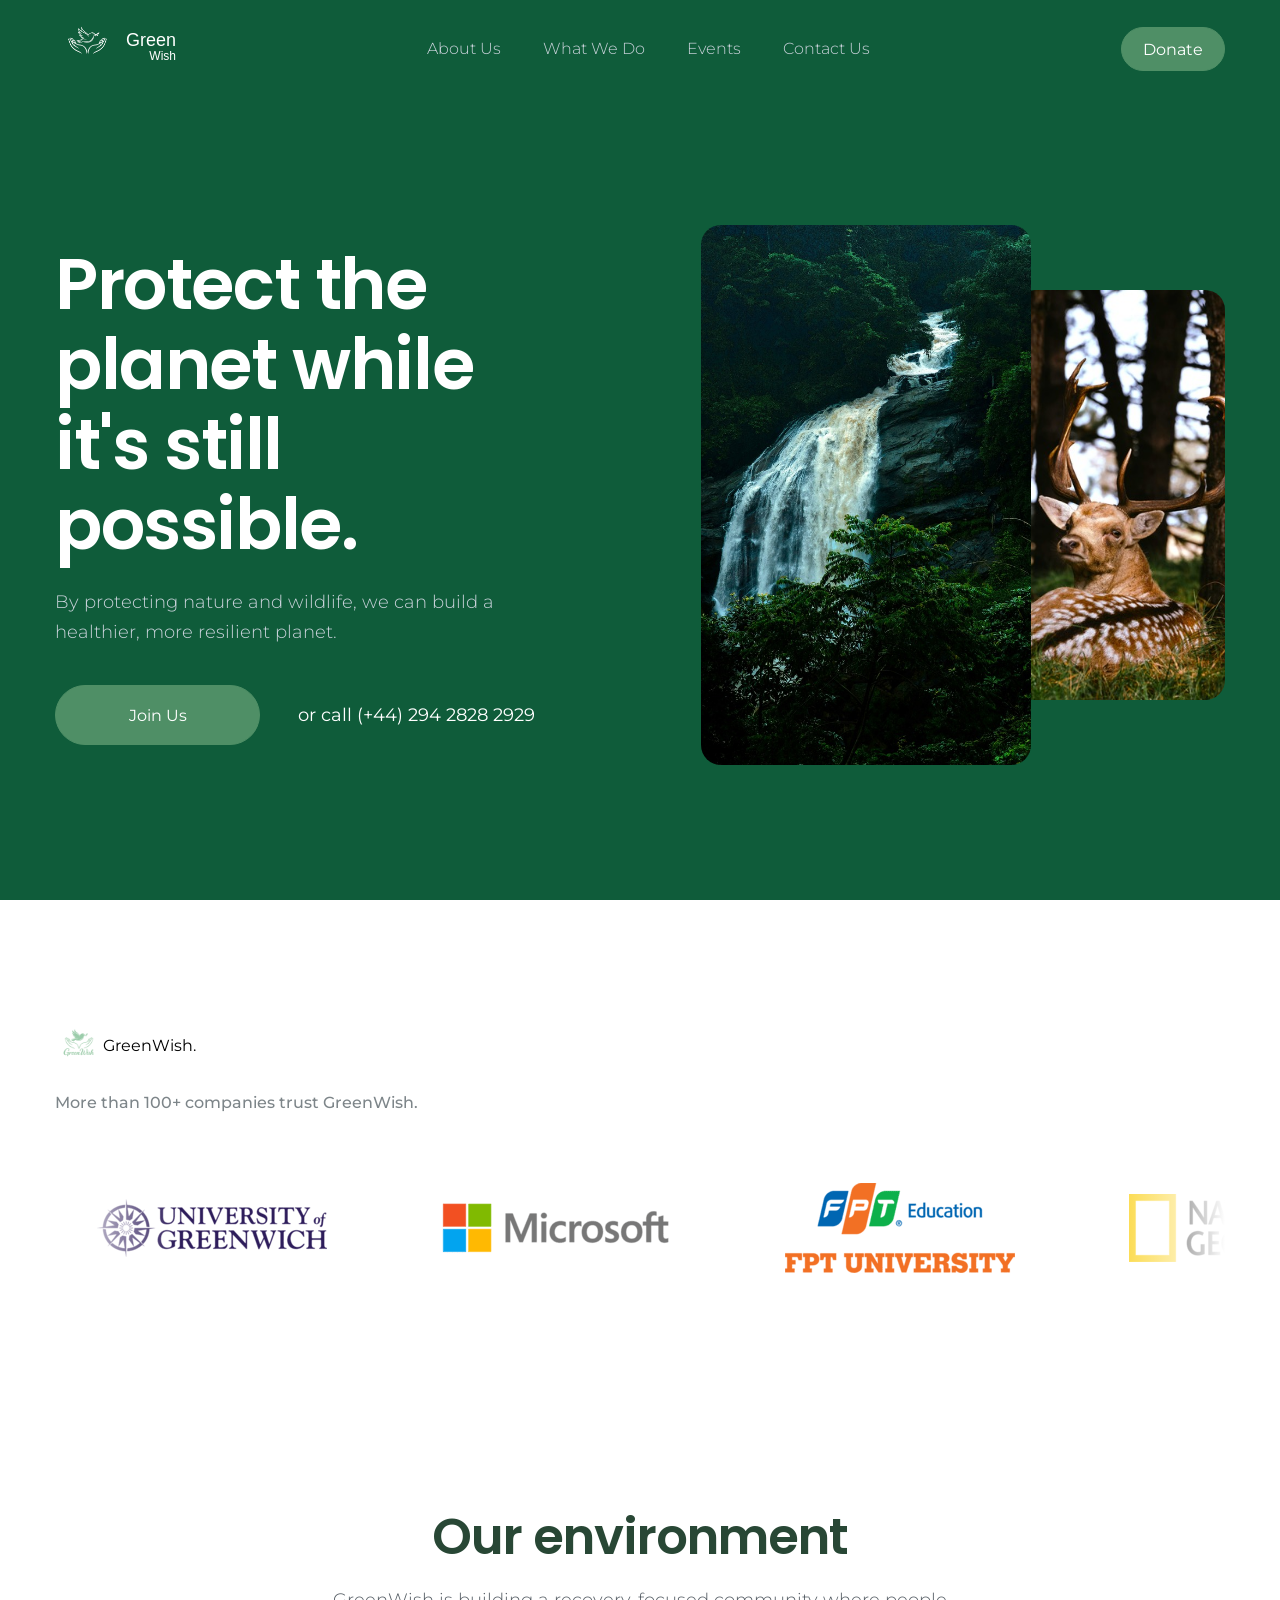
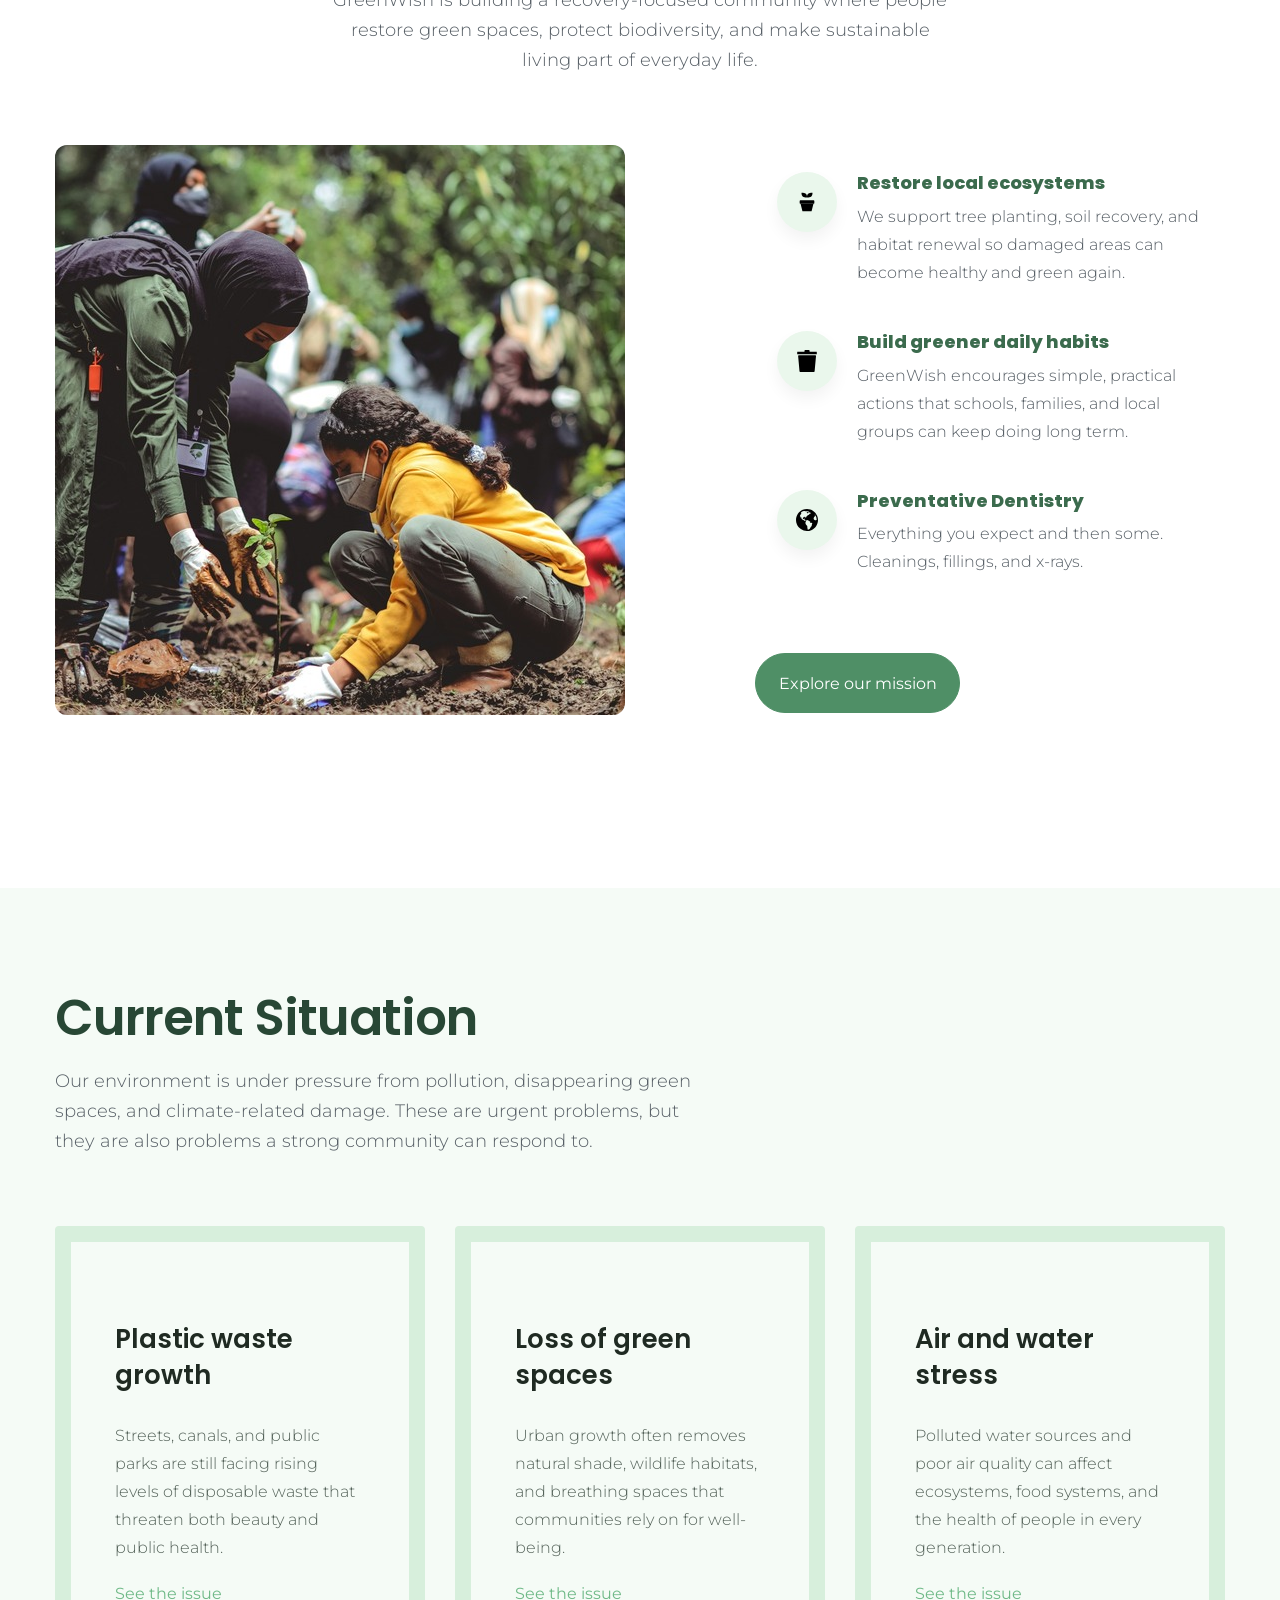
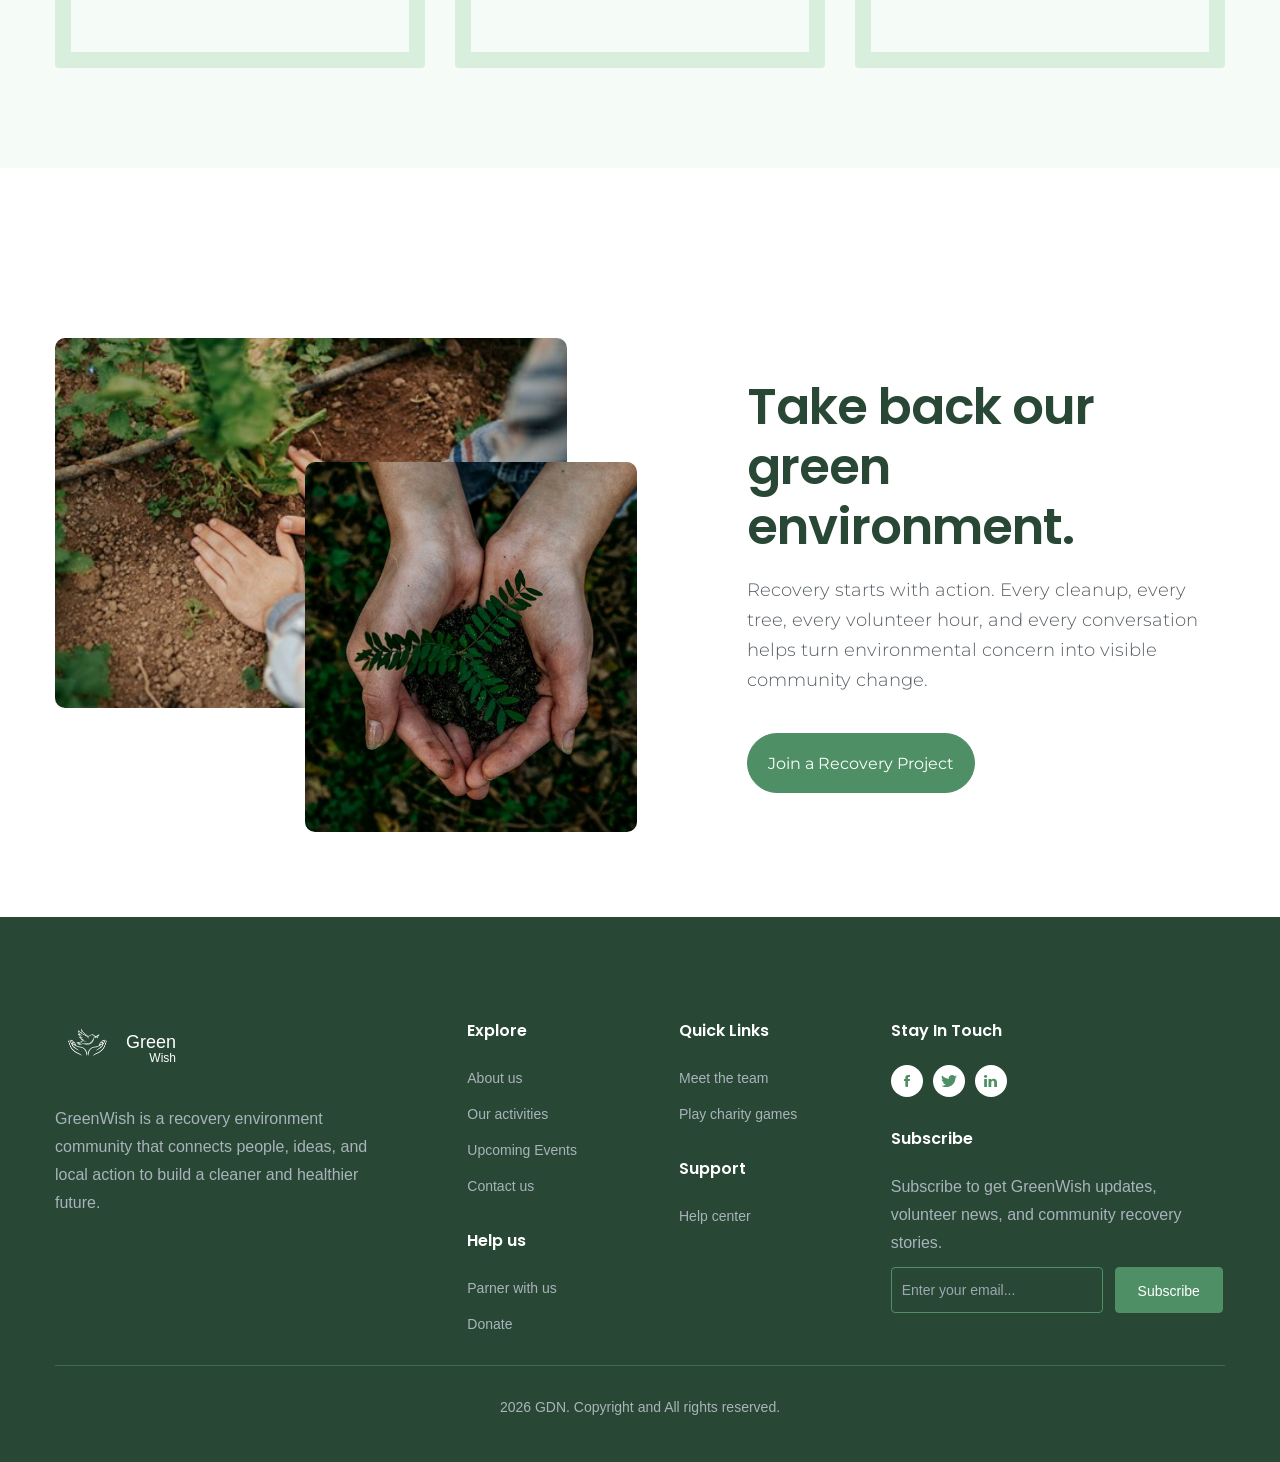
==== commit 9c16e75f: "add favicon" ====
--- a/index.html
+++ b/index.html
@@ -4,6 +4,25 @@
         <meta charset="UTF-8" />
         <meta name="viewport" content="width=device-width, initial-scale=1.0" />
         <title>GreenWish</title>
+
+        <!-- favicon -->
+        <link rel="apple-touch-icon" sizes="57x57" href="./assets/favicon/apple-icon-57x57.png">
+        <link rel="apple-touch-icon" sizes="60x60" href="./assets/favicon/apple-icon-60x60.png">
+        <link rel="apple-touch-icon" sizes="72x72" href="./assets/favicon/apple-icon-72x72.png">
+        <link rel="apple-touch-icon" sizes="76x76" href="./assets/favicon/apple-icon-76x76.png">
+        <link rel="apple-touch-icon" sizes="114x114" href="./assets/favicon/apple-icon-114x114.png">
+        <link rel="apple-touch-icon" sizes="120x120" href="./assets/favicon/apple-icon-120x120.png">
+        <link rel="apple-touch-icon" sizes="144x144" href="./assets/favicon/apple-icon-144x144.png">
+        <link rel="apple-touch-icon" sizes="152x152" href="./assets/favicon/apple-icon-152x152.png">
+        <link rel="apple-touch-icon" sizes="180x180" href="./assets/favicon/apple-icon-180x180.png">
+        <link rel="icon" type="image/png" sizes="192x192"  href="./assets/favicon/android-icon-192x192.png">
+        <link rel="icon" type="image/png" sizes="32x32" href="./assets/favicon/favicon-32x32.png">
+        <link rel="icon" type="image/png" sizes="96x96" href="./assets/favicon/favicon-96x96.png">
+        <link rel="icon" type="image/png" sizes="16x16" href="./assets/favicon/favicon-16x16.png">
+        <link rel="manifest" href="./assets/favicon/manifest.json">
+        <meta name="msapplication-TileColor" content="#ffffff">
+        <meta name="msapplication-TileImage" content="./assets/favicon/ms-icon-144x144.png">
+        <meta name="theme-color" content="#ffffff">
 
         <!-- font css -->
         <link rel="stylesheet" href="./assets/fonts/stylesheet.css" />
@@ -41,7 +60,7 @@
                                 <a href="./about.html" class="navbar__link">About Us</a>
                             </li>
                             <li class="navbar__item">
-                                <a href="#!" class="navbar__link">What We Do</a>
+                                <a href="./activities.html" class="navbar__link">What We Do</a>
                             </li>
                             <li class="navbar__item">
                                 <a href="./events.html" class="navbar__link"
@@ -49,16 +68,16 @@
                                 >
                             </li>
                             <li class="navbar__item">
-                                <a href="#!" class="navbar__link">Contact Us</a>
+                                <a href="./contact.html" class="navbar__link">Contact Us</a>
                             </li>
                         </ul>
                     </nav>
 
                     <!-- Action -->
                     <div class="header-action">
-                        <button href="./contact.html#donation" class="btn header-action__signup">
+                        <a href="./contact.html#donation" class="btn header-action__signup">
                             Donate
-                        </button>
+                        </a>
                     </div>
                 </div>
 
@@ -83,7 +102,7 @@
                             <div class="hero__row">
                                 <a href="#!" class="btn hero__btn">Join Us</a>
                                 <span class="hero__phone">
-                                    or call (123) 456-7890
+                                    or call (+44) 294 2828 2929 
                                 </span>
                             </div>
                         </section>
@@ -551,6 +570,7 @@
                                 name="email"
                                 id="email"
                                 placeholder="Enter your email..."
+                                required
                             />
                             <button
                                 class="btn footer-form__submit"
@@ -559,6 +579,18 @@
                                 Subscribe
                             </button>
                         </form>
+                                            <div class="subscribe-popup" id="subscribePopup">
+                        <div class="subscribe-popup__overlay"></div>
+                        <div class="subscribe-popup__box">
+                            <h3 class="subscribe-popup__title">Thank you</h3>
+                            <p class="subscribe-popup__text">
+                                We will inform you about the next GreenWish event.
+                            </p>
+                            <button class="subscribe-popup__btn" id="closePopup">Close</button>
+                        </div>
+                    </div>
+
+                    <script src="./assets/js/popup.js"></script>
                     </div>
                 </div>
 
--- a/assets/css/common.css
+++ b/assets/css/common.css
@@ -187,6 +187,11 @@
     transition: 0.35s;
 }
 
+.navbar__link--active {
+    color: #fff;
+    text-shadow: 1px 0 0 currentColor;
+}
+
 .navbar__link:hover {
     color: #fff;
     text-shadow: 1px 0 0 currentColor;
@@ -309,6 +314,79 @@
     font-size: 1.4rem;
 }
 
+.subscribe-popup {
+    position: fixed;
+    inset: 0;
+    display: none;
+    align-items: center;
+    justify-content: center;
+    z-index: 9999;
+}
+
+.subscribe-popup--show {
+    display: flex;
+}
+
+.subscribe-popup__overlay {
+    position: absolute;
+    inset: 0;
+    background: rgba(0, 0, 0, 0.45);
+}
+
+.subscribe-popup__box {
+    position: relative;
+    z-index: 1;
+    width: 420px;
+    max-width: calc(100% - 40px);
+    padding: 32px 28px;
+    border-radius: 24px;
+    text-align: center;
+    background: #fff;
+    box-shadow: 0 20px 50px rgba(0, 0, 0, 0.18);
+    animation: popupFadeIn 0.3s ease;
+}
+
+.subscribe-popup__title {
+    font-size: 2.8rem;
+    font-weight: 600;
+    color: var(--green-700);
+}
+
+.subscribe-popup__text {
+    margin-top: 14px;
+    font-size: 1.7rem;
+    line-height: 1.7;
+    color: var(--text-soft);
+}
+
+.subscribe-popup__btn {
+    margin-top: 22px;
+    min-width: 140px;
+    height: 48px;
+    border: none;
+    border-radius: 999px;
+    font-size: 1.6rem;
+    color: #fff;
+    background: var(--green-600);
+    cursor: pointer;
+    transition: 0.25s;
+}
+
+.subscribe-popup__btn:hover {
+    opacity: 0.9;
+}
+
+@keyframes popupFadeIn {
+    from {
+        opacity: 0;
+        transform: translateY(20px) scale(0.96);
+    }
+    to {
+        opacity: 1;
+        transform: translateY(0) scale(1);
+    }
+}
+
 .footer__copyright {
     padding: 28px 0 42px;
     border-top: 1px solid var(--green-700);
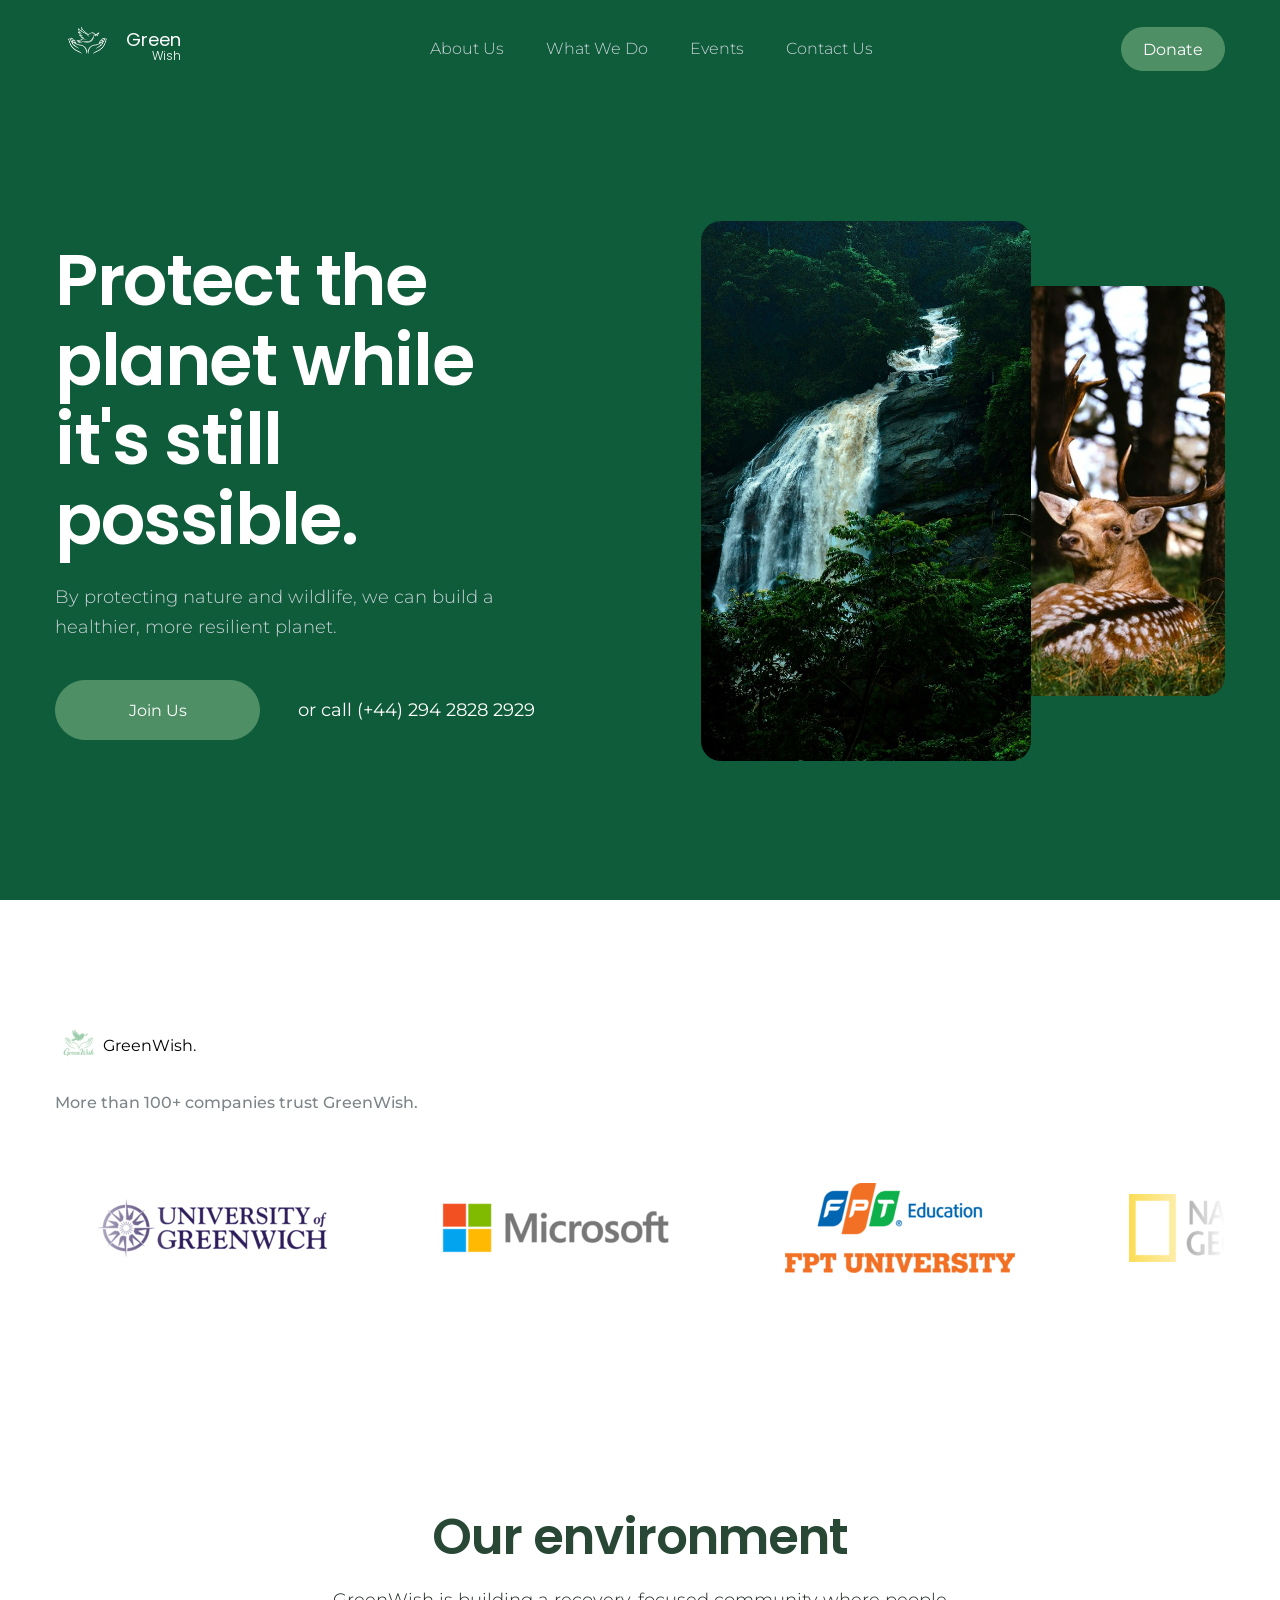
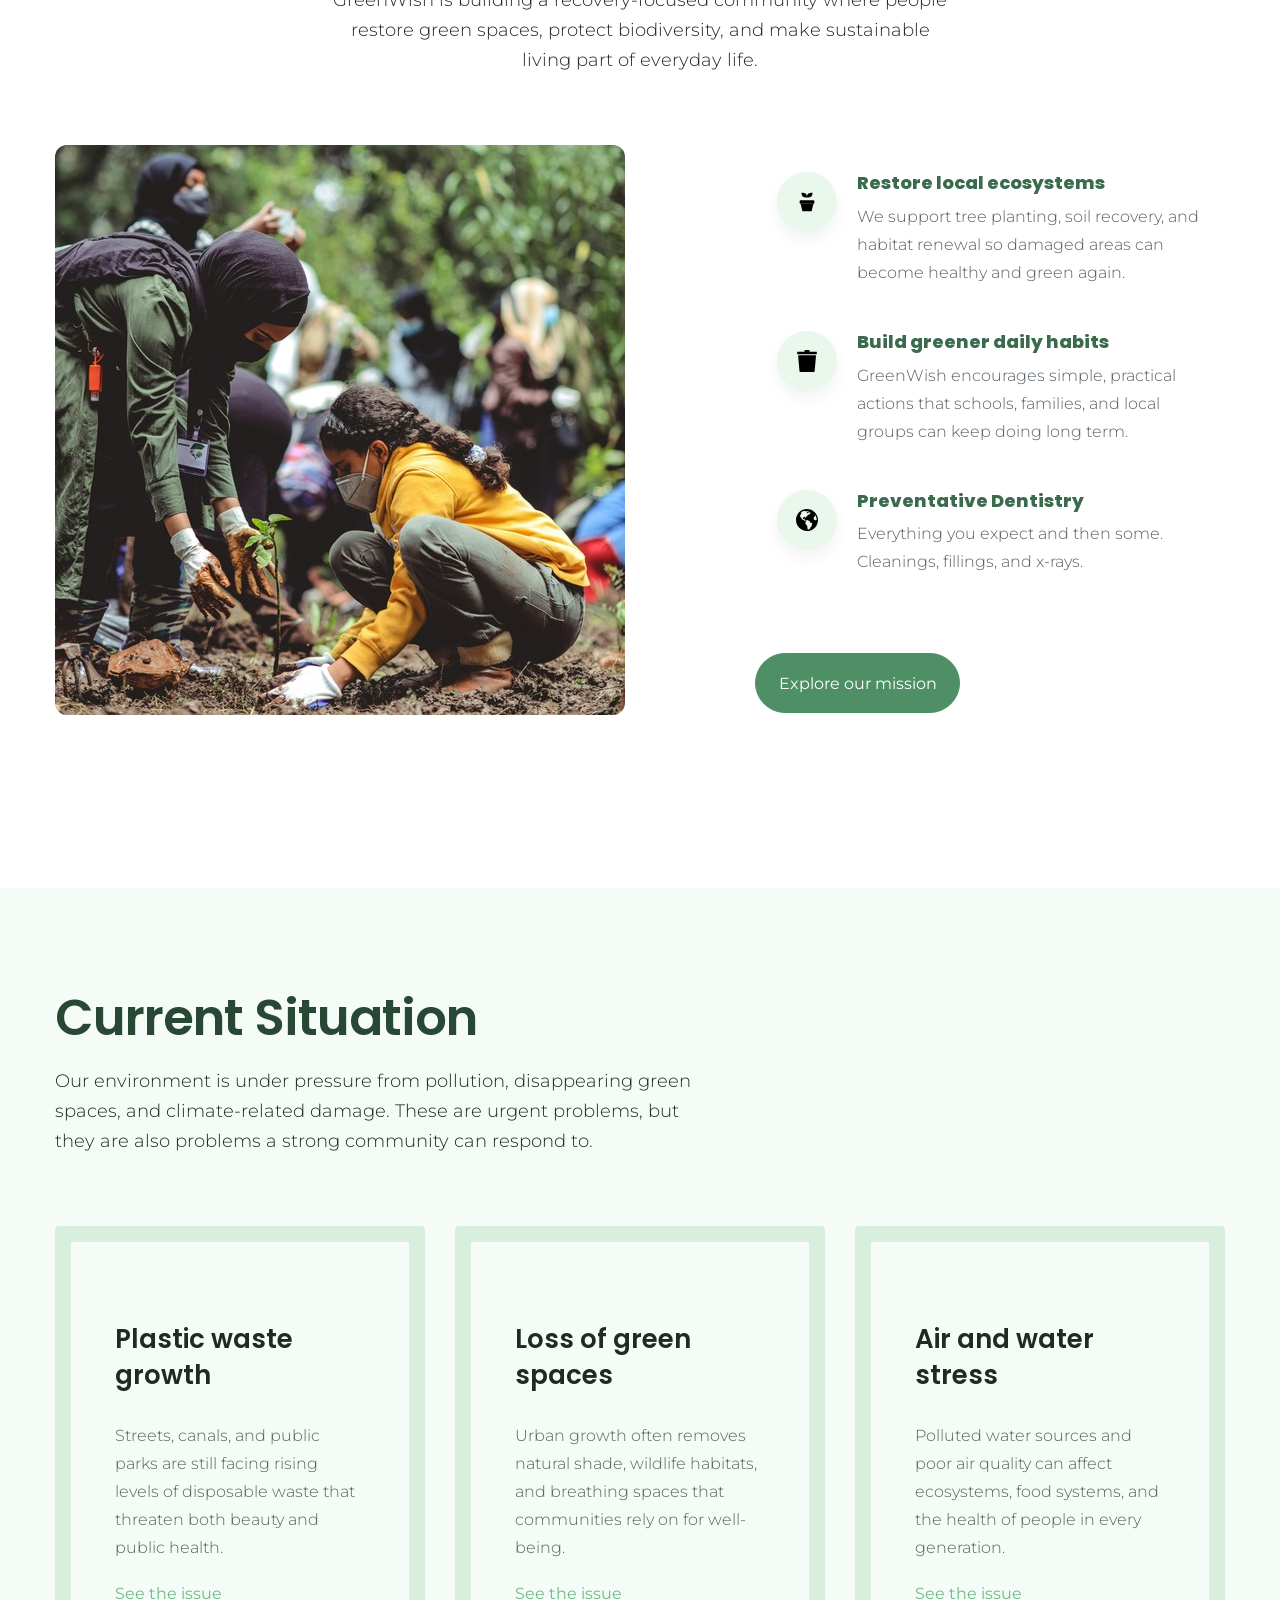
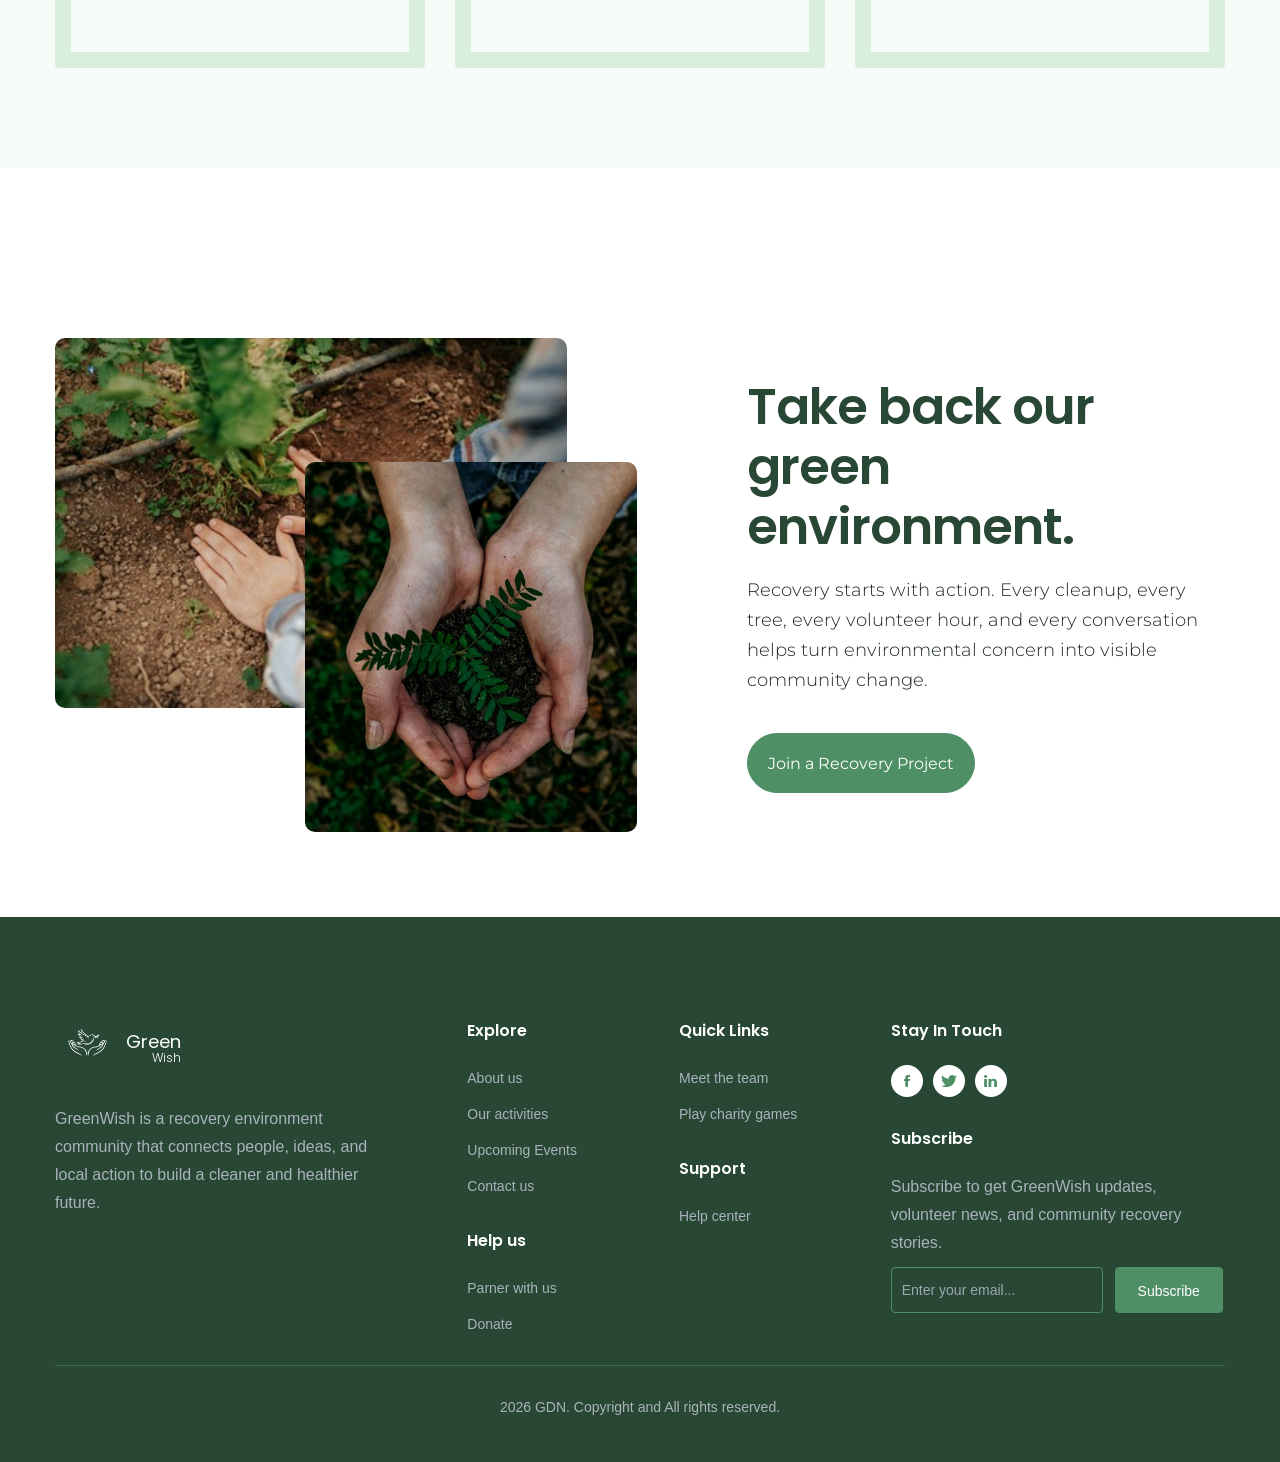
==== commit 1d23ef71: "fix upcoming event link" ====
--- a/index.html
+++ b/index.html
@@ -100,10 +100,10 @@
                                 healthier, more resilient planet.
                             </p>
                             <div class="hero__row">
-                                <a href="#!" class="btn hero__btn">Join Us</a>
-                                <span class="hero__phone">
-                                    or call (+44) 294 2828 2929 
-                                </span>
+                                <a href="./contact.html#hq" class="btn hero__btn">Join Us</a>
+                                <a href="tel:+4429428282929" class="hero__phone">
+                                    or call (+44) 294 2828 2929
+                                </a>
                             </div>
                         </section>
     
@@ -330,7 +330,7 @@
                                     </div>
                                 </section>
                             </div>
-                            <a href="#!" class="btn">Explore our mission</a>
+                            <a href="./activities.html" class="btn">Explore our mission</a>
                         </div>
                     </div>
                 </div>
@@ -356,7 +356,7 @@
                             <p class="situation-item__desc">
                                 Streets, canals, and public parks are still facing rising levels of disposable waste that threaten both beauty and public health. 
                             </p>
-                            <a href="#!" class="situation-item__more">See the issue</a>
+                            <a href="https://www.statista.com/topics/5401/global-plastic-waste/" target="_blank" class="situation-item__more">See the issue</a>
                         </section>
 
                         <!-- situation item 2 -->
@@ -370,7 +370,7 @@
                             <p class="situation-item__desc">
                                 Urban growth often removes natural shade, wildlife habitats, and breathing spaces that communities rely on for well-being. 
                             </p>
-                            <a href="#!" class="situation-item__more">See the issue</a>
+                            <a href="https://www.statista.com/statistics/1405282/residents-green-space-walking-access-great-britain/" target="_blank" class="situation-item__more">See the issue</a>
                         </section>
 
                         <!-- situation item 3 -->
@@ -384,7 +384,7 @@
                             <p class="situation-item__desc">
                                 Polluted water sources and poor air quality can affect ecosystems, food systems, and the health of people in every generation. 
                             </p>
-                            <a href="#!" class="situation-item__more">See the issue</a>
+                            <a href="https://www.statista.com/statistics/1097524/water-stress-levels-by-country/" target="_blank" class="situation-item__more">See the issue</a>
                         </section>
                     </div>
                 </div>
@@ -415,7 +415,7 @@
                             <p class="section-desc">
                                 Recovery starts with action. Every cleanup, every tree, every volunteer hour, and every conversation helps turn environmental concern into visible community change. 
                             </p>
-                            <a href="#!" class="btn action__cta">Join a Recovery Project</a>
+                            <a href="./events.html#event-list" class="btn action__cta">Join a Recovery Project</a>
                         </section>
                     </div>
                 </div>
@@ -427,7 +427,7 @@
                 <div class="footer__row">
                     <div class="footer__column">
                         <!-- Logo -->
-                        <a href="/">
+                        <a href="./index.html">
                         <div class="logo">
                             <img src="./assets/icons/logo-white.png" class="logo__circle"></img>
                             <span class="logo__text">
@@ -437,7 +437,7 @@
                                 </span>
                             </span>
                         </div>
-                    </a>
+                        </a>
                         <p class="footer__desc">
                             GreenWish is a recovery environment community that
                             connects people, ideas, and local action to build a
@@ -473,7 +473,7 @@
                         <h3 class="footer__heading">Help us</h3>
                         <ul class="footer__list">
                             <li class="footer__item">
-                                <a href="#!" class="footer__link">
+                                <a href="./contact.html#hq" class="footer__link">
                                     Parner with us
                                 </a>
                             </li>
--- a/assets/fonts/stylesheet.css
+++ b/assets/fonts/stylesheet.css
@@ -1,351 +1,385 @@
 /* using https://transfonter.org/  to generate font files */
 
-
 /* ======= Poppins Font ======= */
 
 @font-face {
-    font-family: 'Poppins';
-    src: url('Poppins/Poppins-Black.woff2') format('woff2'),
-        url('Poppins/Poppins-Black.woff') format('woff');
+    font-family: "Poppins";
+    src:
+        url("Poppins/Poppins-Black.woff2") format("woff2"),
+        url("Poppins/Poppins-Black.woff") format("woff");
     font-weight: 900;
     font-style: normal;
     font-display: swap;
 }
 
 @font-face {
-    font-family: 'Poppins';
-    src: url('Poppins/Poppins-BlackItalic.woff2') format('woff2'),
-        url('Poppins/Poppins-BlackItalic.woff') format('woff');
+    font-family: "Poppins";
+    src:
+        url("Poppins/Poppins-BlackItalic.woff2") format("woff2"),
+        url("Poppins/Poppins-BlackItalic.woff") format("woff");
     font-weight: 900;
     font-style: italic;
     font-display: swap;
 }
 
 @font-face {
-    font-family: 'Poppins';
-    src: url('Poppins/Poppins-Bold.woff2') format('woff2'),
-        url('Poppins/Poppins-Bold.woff') format('woff');
-    font-weight: bold;
-    font-style: normal;
-    font-display: swap;
-}
-
-@font-face {
-    font-family: 'Poppins';
-    src: url('Poppins/Poppins-BoldItalic.woff2') format('woff2'),
-        url('Poppins/Poppins-BoldItalic.woff') format('woff');
-    font-weight: bold;
-    font-style: italic;
-    font-display: swap;
-}
-
-@font-face {
-    font-family: 'Poppins';
-    src: url('Poppins/Poppins-ExtraBold.woff2') format('woff2'),
-        url('Poppins/Poppins-ExtraBold.woff') format('woff');
-    font-weight: bold;
-    font-style: normal;
-    font-display: swap;
-}
-
-@font-face {
-    font-family: 'Poppins';
-    src: url('Poppins/Poppins-ExtraBoldItalic.woff2') format('woff2'),
-        url('Poppins/Poppins-ExtraBoldItalic.woff') format('woff');
-    font-weight: bold;
-    font-style: italic;
-    font-display: swap;
-}
-
-@font-face {
-    font-family: 'Poppins';
-    src: url('Poppins/Poppins-ExtraLight.woff2') format('woff2'),
-        url('Poppins/Poppins-ExtraLight.woff') format('woff');
+    font-family: "Poppins";
+    src:
+        url("Poppins/Poppins-Bold.woff2") format("woff2"),
+        url("Poppins/Poppins-Bold.woff") format("woff");
+    font-weight: bold;
+    font-style: normal;
+    font-display: swap;
+}
+
+@font-face {
+    font-family: "Poppins";
+    src:
+        url("Poppins/Poppins-BoldItalic.woff2") format("woff2"),
+        url("Poppins/Poppins-BoldItalic.woff") format("woff");
+    font-weight: bold;
+    font-style: italic;
+    font-display: swap;
+}
+
+@font-face {
+    font-family: "Poppins";
+    src:
+        url("Poppins/Poppins-ExtraBold.woff2") format("woff2"),
+        url("Poppins/Poppins-ExtraBold.woff") format("woff");
+    font-weight: bold;
+    font-style: normal;
+    font-display: swap;
+}
+
+@font-face {
+    font-family: "Poppins";
+    src:
+        url("Poppins/Poppins-ExtraBoldItalic.woff2") format("woff2"),
+        url("Poppins/Poppins-ExtraBoldItalic.woff") format("woff");
+    font-weight: bold;
+    font-style: italic;
+    font-display: swap;
+}
+
+@font-face {
+    font-family: "Poppins";
+    src:
+        url("Poppins/Poppins-ExtraLight.woff2") format("woff2"),
+        url("Poppins/Poppins-ExtraLight.woff") format("woff");
     font-weight: 200;
     font-style: normal;
     font-display: swap;
 }
 
 @font-face {
-    font-family: 'Poppins';
-    src: url('Poppins/Poppins-ExtraLightItalic.woff2') format('woff2'),
-        url('Poppins/Poppins-ExtraLightItalic.woff') format('woff');
+    font-family: "Poppins";
+    src:
+        url("Poppins/Poppins-ExtraLightItalic.woff2") format("woff2"),
+        url("Poppins/Poppins-ExtraLightItalic.woff") format("woff");
     font-weight: 200;
     font-style: italic;
     font-display: swap;
 }
 
 @font-face {
-    font-family: 'Poppins';
-    src: url('Poppins/Poppins-Italic.woff2') format('woff2'),
-        url('Poppins/Poppins-Italic.woff') format('woff');
+    font-family: "Poppins";
+    src:
+        url("Poppins/Poppins-Italic.woff2") format("woff2"),
+        url("Poppins/Poppins-Italic.woff") format("woff");
     font-weight: normal;
     font-style: italic;
     font-display: swap;
 }
 
 @font-face {
-    font-family: 'Poppins';
-    src: url('Poppins/Poppins-Light.woff2') format('woff2'),
-        url('Poppins/Poppins-Light.woff') format('woff');
+    font-family: "Poppins";
+    src:
+        url("Poppins/Poppins-Light.woff2") format("woff2"),
+        url("Poppins/Poppins-Light.woff") format("woff");
     font-weight: 300;
     font-style: normal;
     font-display: swap;
 }
 
 @font-face {
-    font-family: 'Poppins';
-    src: url('Poppins/Poppins-LightItalic.woff2') format('woff2'),
-        url('Poppins/Poppins-LightItalic.woff') format('woff');
+    font-family: "Poppins";
+    src:
+        url("Poppins/Poppins-LightItalic.woff2") format("woff2"),
+        url("Poppins/Poppins-LightItalic.woff") format("woff");
     font-weight: 300;
     font-style: italic;
     font-display: swap;
 }
 
 @font-face {
-    font-family: 'Poppins';
-    src: url('Poppins/Poppins-Medium.woff2') format('woff2'),
-        url('Poppins/Poppins-Medium.woff') format('woff');
+    font-family: "Poppins";
+    src:
+        url("Poppins/Poppins-Medium.woff2") format("woff2"),
+        url("Poppins/Poppins-Medium.woff") format("woff");
     font-weight: 500;
     font-style: normal;
     font-display: swap;
 }
 
 @font-face {
-    font-family: 'Poppins';
-    src: url('Poppins/Poppins-MediumItalic.woff2') format('woff2'),
-        url('Poppins/Poppins-MediumItalic.woff') format('woff');
+    font-family: "Poppins";
+    src:
+        url("Poppins/Poppins-MediumItalic.woff2") format("woff2"),
+        url("Poppins/Poppins-MediumItalic.woff") format("woff");
     font-weight: 500;
     font-style: italic;
     font-display: swap;
 }
 
 @font-face {
-    font-family: 'Poppins';
-    src: url('Poppins/Poppins-Regular.woff2') format('woff2'),
-        url('Poppins/Poppins-Regular.woff') format('woff');
+    font-family: "Poppins";
+    src:
+        url("Poppins/Poppins-Regular.woff2") format("woff2"),
+        url("Poppins/Poppins-Regular.woff") format("woff");
     font-weight: normal;
     font-style: normal;
     font-display: swap;
 }
 
 @font-face {
-    font-family: 'Poppins';
-    src: url('Poppins/Poppins-SemiBold.woff2') format('woff2'),
-        url('Poppins/Poppins-SemiBold.woff') format('woff');
+    font-family: "Poppins";
+    src:
+        url("Poppins/Poppins-SemiBold.woff2") format("woff2"),
+        url("Poppins/Poppins-SemiBold.woff") format("woff");
     font-weight: 600;
     font-style: normal;
     font-display: swap;
 }
 
 @font-face {
-    font-family: 'Poppins';
-    src: url('Poppins/Poppins-SemiBoldItalic.woff2') format('woff2'),
-        url('Poppins/Poppins-SemiBoldItalic.woff') format('woff');
+    font-family: "Poppins";
+    src:
+        url("Poppins/Poppins-SemiBoldItalic.woff2") format("woff2"),
+        url("Poppins/Poppins-SemiBoldItalic.woff") format("woff");
     font-weight: 600;
     font-style: italic;
     font-display: swap;
 }
 
 @font-face {
-    font-family: 'Poppins';
-    src: url('Poppins/Poppins-Thin.woff2') format('woff2'),
-        url('Poppins/Poppins-Thin.woff') format('woff');
-    font-weight: 100;
-    font-style: normal;
-    font-display: swap;
-}
-
-@font-face {
-    font-family: 'Poppins';
-    src: url('Poppins/Poppins-ThinItalic.woff2') format('woff2'),
-        url('Poppins/Poppins-ThinItalic.woff') format('woff');
-    font-weight: 100;
-    font-style: italic;
-    font-display: swap;
-}
-
-
+    font-family: "Poppins";
+    src:
+        url("Poppins/Poppins-Thin.woff2") format("woff2"),
+        url("Poppins/Poppins-Thin.woff") format("woff");
+    font-weight: 100;
+    font-style: normal;
+    font-display: swap;
+}
+
+@font-face {
+    font-family: "Poppins";
+    src:
+        url("Poppins/Poppins-ThinItalic.woff2") format("woff2"),
+        url("Poppins/Poppins-ThinItalic.woff") format("woff");
+    font-weight: 100;
+    font-style: italic;
+    font-display: swap;
+}
 
 /* ======================= montserrat font ======================== */
 
 @font-face {
-    font-family: 'Montserrat';
-    src: url('Montserrat/Montserrat-Black.woff2') format('woff2'),
-        url('Montserrat/Montserrat-Black.woff') format('woff');
+    font-family: "Montserrat";
+    src:
+        url("Montserrat/Montserrat-Black.woff2") format("woff2"),
+        url("Montserrat/Montserrat-Black.woff") format("woff");
     font-weight: 900;
     font-style: normal;
     font-display: swap;
 }
 
 @font-face {
-    font-family: 'Montserrat';
-    src: url('Montserrat/Montserrat-BlackItalic.woff2') format('woff2'),
-        url('Montserrat/Montserrat-BlackItalic.woff') format('woff');
+    font-family: "Montserrat";
+    src:
+        url("Montserrat/Montserrat-BlackItalic.woff2") format("woff2"),
+        url("Montserrat/Montserrat-BlackItalic.woff") format("woff");
     font-weight: 900;
     font-style: italic;
     font-display: swap;
 }
 
 @font-face {
-    font-family: 'Montserrat';
-    src: url('Montserrat/Montserrat-Bold.woff2') format('woff2'),
-        url('Montserrat/Montserrat-Bold.woff') format('woff');
-    font-weight: bold;
-    font-style: normal;
-    font-display: swap;
-}
-
-@font-face {
-    font-family: 'Montserrat';
-    src: url('Montserrat/Montserrat-BoldItalic.woff2') format('woff2'),
-        url('Montserrat/Montserrat-BoldItalic.woff') format('woff');
-    font-weight: bold;
-    font-style: italic;
-    font-display: swap;
-}
-
-@font-face {
-    font-family: 'Montserrat';
-    src: url('Montserrat/Montserrat-ExtraBold.woff2') format('woff2'),
-        url('Montserrat/Montserrat-ExtraBold.woff') format('woff');
-    font-weight: bold;
-    font-style: normal;
-    font-display: swap;
-}
-
-@font-face {
-    font-family: 'Montserrat';
-    src: url('Montserrat/Montserrat-ExtraBoldItalic.woff2') format('woff2'),
-        url('Montserrat/Montserrat-ExtraBoldItalic.woff') format('woff');
-    font-weight: bold;
-    font-style: italic;
-    font-display: swap;
-}
-
-@font-face {
-    font-family: 'Montserrat';
-    src: url('Montserrat/Montserrat-ExtraLight.woff2') format('woff2'),
-        url('Montserrat/Montserrat-ExtraLight.woff') format('woff');
+    font-family: "Montserrat";
+    src:
+        url("Montserrat/Montserrat-Bold.woff2") format("woff2"),
+        url("Montserrat/Montserrat-Bold.woff") format("woff");
+    font-weight: bold;
+    font-style: normal;
+    font-display: swap;
+}
+
+@font-face {
+    font-family: "Montserrat";
+    src:
+        url("Montserrat/Montserrat-BoldItalic.woff2") format("woff2"),
+        url("Montserrat/Montserrat-BoldItalic.woff") format("woff");
+    font-weight: bold;
+    font-style: italic;
+    font-display: swap;
+}
+
+@font-face {
+    font-family: "Montserrat";
+    src:
+        url("Montserrat/Montserrat-ExtraBold.woff2") format("woff2"),
+        url("Montserrat/Montserrat-ExtraBold.woff") format("woff");
+    font-weight: bold;
+    font-style: normal;
+    font-display: swap;
+}
+
+@font-face {
+    font-family: "Montserrat";
+    src:
+        url("Montserrat/Montserrat-ExtraBoldItalic.woff2") format("woff2"),
+        url("Montserrat/Montserrat-ExtraBoldItalic.woff") format("woff");
+    font-weight: bold;
+    font-style: italic;
+    font-display: swap;
+}
+
+@font-face {
+    font-family: "Montserrat";
+    src:
+        url("Montserrat/Montserrat-ExtraLight.woff2") format("woff2"),
+        url("Montserrat/Montserrat-ExtraLight.woff") format("woff");
     font-weight: 200;
     font-style: normal;
     font-display: swap;
 }
 
 @font-face {
-    font-family: 'Montserrat';
-    src: url('Montserrat/Montserrat-ExtraLightItalic.woff2') format('woff2'),
-        url('Montserrat/Montserrat-ExtraLightItalic.woff') format('woff');
+    font-family: "Montserrat";
+    src:
+        url("Montserrat/Montserrat-ExtraLightItalic.woff2") format("woff2"),
+        url("Montserrat/Montserrat-ExtraLightItalic.woff") format("woff");
     font-weight: 200;
     font-style: italic;
     font-display: swap;
 }
 
 @font-face {
-    font-family: 'Montserrat';
-    src: url('Montserrat/Montserrat-Italic.woff2') format('woff2'),
-        url('Montserrat/Montserrat-Italic.woff') format('woff');
+    font-family: "Montserrat";
+    src:
+        url("Montserrat/Montserrat-Italic.woff2") format("woff2"),
+        url("Montserrat/Montserrat-Italic.woff") format("woff");
     font-weight: normal;
     font-style: italic;
     font-display: swap;
 }
 
 @font-face {
-    font-family: 'Montserrat';
-    src: url('Montserrat/Montserrat-Light.woff2') format('woff2'),
-        url('Montserrat/Montserrat-Light.woff') format('woff');
+    font-family: "Montserrat";
+    src:
+        url("Montserrat/Montserrat-Light.woff2") format("woff2"),
+        url("Montserrat/Montserrat-Light.woff") format("woff");
     font-weight: 300;
     font-style: normal;
     font-display: swap;
 }
 
 @font-face {
-    font-family: 'Montserrat';
-    src: url('Montserrat/Montserrat-ThinItalic.woff2') format('woff2'),
-        url('Montserrat/Montserrat-ThinItalic.woff') format('woff');
-    font-weight: 100;
-    font-style: italic;
-    font-display: swap;
-}
-
-@font-face {
-    font-family: 'Montserrat';
-    src: url('Montserrat/Montserrat-LightItalic.woff2') format('woff2'),
-        url('Montserrat/Montserrat-LightItalic.woff') format('woff');
+    font-family: "Montserrat";
+    src:
+        url("Montserrat/Montserrat-ThinItalic.woff2") format("woff2"),
+        url("Montserrat/Montserrat-ThinItalic.woff") format("woff");
+    font-weight: 100;
+    font-style: italic;
+    font-display: swap;
+}
+
+@font-face {
+    font-family: "Montserrat";
+    src:
+        url("Montserrat/Montserrat-LightItalic.woff2") format("woff2"),
+        url("Montserrat/Montserrat-LightItalic.woff") format("woff");
     font-weight: 300;
     font-style: italic;
     font-display: swap;
 }
 
 @font-face {
-    font-family: 'Montserrat';
-    src: url('Montserrat/Montserrat-Medium.woff2') format('woff2'),
-        url('Montserrat/Montserrat-Medium.woff') format('woff');
+    font-family: "Montserrat";
+    src:
+        url("Montserrat/Montserrat-Medium.woff2") format("woff2"),
+        url("Montserrat/Montserrat-Medium.woff") format("woff");
     font-weight: 500;
     font-style: normal;
     font-display: swap;
 }
 
 @font-face {
-    font-family: 'Montserrat';
-    src: url('Montserrat/Montserrat-MediumItalic.woff2') format('woff2'),
-        url('Montserrat/Montserrat-MediumItalic.woff') format('woff');
+    font-family: "Montserrat";
+    src:
+        url("Montserrat/Montserrat-MediumItalic.woff2") format("woff2"),
+        url("Montserrat/Montserrat-MediumItalic.woff") format("woff");
     font-weight: 500;
     font-style: italic;
     font-display: swap;
 }
 
 @font-face {
-    font-family: 'Montserrat';
-    src: url('Montserrat/Montserrat-Regular.woff2') format('woff2'),
-        url('Montserrat/Montserrat-Regular.woff') format('woff');
+    font-family: "Montserrat";
+    src:
+        url("Montserrat/Montserrat-Regular.woff2") format("woff2"),
+        url("Montserrat/Montserrat-Regular.woff") format("woff");
     font-weight: normal;
     font-style: normal;
     font-display: swap;
 }
 
 @font-face {
-    font-family: 'Montserrat';
-    src: url('Montserrat/Montserrat-SemiBold.woff2') format('woff2'),
-        url('Montserrat/Montserrat-SemiBold.woff') format('woff');
+    font-family: "Montserrat";
+    src:
+        url("Montserrat/Montserrat-SemiBold.woff2") format("woff2"),
+        url("Montserrat/Montserrat-SemiBold.woff") format("woff");
     font-weight: 600;
     font-style: normal;
     font-display: swap;
 }
 
 @font-face {
-    font-family: 'Montserrat';
-    src: url('Montserrat/Montserrat-SemiBoldItalic.woff2') format('woff2'),
-        url('Montserrat/Montserrat-SemiBoldItalic.woff') format('woff');
+    font-family: "Montserrat";
+    src:
+        url("Montserrat/Montserrat-SemiBoldItalic.woff2") format("woff2"),
+        url("Montserrat/Montserrat-SemiBoldItalic.woff") format("woff");
     font-weight: 600;
     font-style: italic;
     font-display: swap;
 }
 
 @font-face {
-    font-family: 'Montserrat';
-    src: url('Montserrat/Montserrat-Thin.woff2') format('woff2'),
-        url('Montserrat/Montserrat-Thin.woff') format('woff');
-    font-weight: 100;
-    font-style: normal;
-    font-display: swap;
-}
-
-@font-face {
-    font-family: 'Montserrat';
-    src: url('Montserrat/Montserrat-ThinItalic.woff2') format('woff2'),
-        url('Montserrat/Montserrat-ThinItalic.woff') format('woff');
-    font-weight: 100;
-    font-style: italic;
-    font-display: swap;
-}
-
-@font-face {
-    font-family: 'Montserrat';
-    src: url('Montserrat/Montserrat-Thin.woff2') format('woff2'),
-        url('Montserrat/Montserrat-Thin.woff') format('woff');
-    font-weight: 100;
-    font-style: normal;
-    font-display: swap;
-}
-
+    font-family: "Montserrat";
+    src:
+        url("Montserrat/Montserrat-Thin.woff2") format("woff2"),
+        url("Montserrat/Montserrat-Thin.woff") format("woff");
+    font-weight: 100;
+    font-style: normal;
+    font-display: swap;
+}
+
+@font-face {
+    font-family: "Montserrat";
+    src:
+        url("Montserrat/Montserrat-ThinItalic.woff2") format("woff2"),
+        url("Montserrat/Montserrat-ThinItalic.woff") format("woff");
+    font-weight: 100;
+    font-style: italic;
+    font-display: swap;
+}
+
+@font-face {
+    font-family: "Montserrat";
+    src:
+        url("Montserrat/Montserrat-Thin.woff2") format("woff2"),
+        url("Montserrat/Montserrat-Thin.woff") format("woff");
+    font-weight: 100;
+    font-style: normal;
+    font-display: swap;
+}
--- a/assets/css/common.css
+++ b/assets/css/common.css
@@ -16,7 +16,6 @@
     --text-soft: #55635a;
     --white: #ffffff;
     --shadow: 0 10px 30px rgba(79, 143, 102, 0.12);
-    --max-width: 1200px;
     --header-bg: #0f5c3a;
 }
 
@@ -28,6 +27,11 @@
 body {
     font-size: 1.6rem;
     font-family: "montserrat", sans-serif;
+    overflow-x: hidden;
+}
+
+body.nav-open {
+    overflow: hidden;
 }
 
 /* Common */
@@ -68,7 +72,7 @@
     font-weight: 400;
     text-align: center;
     line-height: var(--height);
-    color: #fff;
+    color: var(--white);
     background: var(--green-600);
     transition: 0.25s;
 }
@@ -91,42 +95,12 @@
     font-weight: 300;
     font-size: 1.8rem;
     line-height: 1.67;
-    color: #575f66;
-}
-
-.control {
-    display: flex;
-    column-gap: 18px;
-}
-
-.control__btn {
-    display: flex;
-    align-items: center;
-    justify-content: center;
-    width: 36px;
-    height: 36px;
-    border-radius: 50%;
-    border: 1px solid #575f66;
-    outline: none;
-    color: #575f66;
-    background: #fff;
-    transition: 0.25s;
-}
-
-.control__btn:hover {
-    color: #fff;
-    border-color: #2e80ce;
-    background: #2e80ce;
-    cursor: pointer;
-}
-
-.control-next-icon {
-    rotate: 180deg;
+    color: var(--text-dark);
 }
 
 /* Header - nav bar */
 .header {
-    min-height: 10vh;
+    max-height: 9vh;
     padding-top: 15px;
     background: var(--header-bg);
 }
@@ -151,10 +125,10 @@
 
 .logo__brand {
     display: block;
-    font-family: Sora, sans-serif;
     font-size: 1.8em;
+    font-family: "Poppins", sans-serif;
     font-weight: 400;
-    color: #fff;
+    color: var(--white);
 }
 
 .logo__brand--small {
@@ -188,12 +162,12 @@
 }
 
 .navbar__link--active {
-    color: #fff;
+    color: var(--white);
     text-shadow: 1px 0 0 currentColor;
 }
 
 .navbar__link:hover {
-    color: #fff;
+    color: var(--white);
     text-shadow: 1px 0 0 currentColor;
 }
 
@@ -209,6 +183,66 @@
 
 .header-action__signup:hover {
     transform: scale(1.2);
+}
+
+.mobile-nav-toggle,
+.mobile-nav-overlay,
+.mobile-nav__donate {
+    display: none;
+}
+
+.mobile-nav-toggle {
+    align-items: center;
+    justify-content: center;
+    flex-direction: column;
+    row-gap: 5px;
+    width: 46px;
+    height: 46px;
+    padding: 0;
+    border: 1px solid rgba(255, 255, 255, 0.28);
+    border-radius: 14px;
+    background: transparent;
+    transition: 0.25s;
+}
+
+.mobile-nav-toggle:hover {
+    cursor: pointer;
+    background: rgba(255, 255, 255, 0.08);
+}
+
+.mobile-nav-toggle span {
+    display: block;
+    width: 20px;
+    height: 2px;
+    border-radius: 999px;
+    background: var(--white);
+    transition:
+        transform 0.25s ease,
+        opacity 0.25s ease;
+}
+
+.mobile-nav-overlay {
+    position: fixed;
+    inset: 0;
+    border: none;
+    background: rgba(15, 24, 19, 0.48);
+    opacity: 0;
+    visibility: hidden;
+    pointer-events: none;
+    transition: 0.25s ease;
+    z-index: 90;
+}
+
+.header--nav-open .mobile-nav-toggle span:nth-child(1) {
+    transform: translateY(7px) rotate(45deg);
+}
+
+.header--nav-open .mobile-nav-toggle span:nth-child(2) {
+    opacity: 0;
+}
+
+.header--nav-open .mobile-nav-toggle span:nth-child(3) {
+    transform: translateY(-7px) rotate(-45deg);
 }
 
 /* footer */
@@ -238,7 +272,7 @@
     font-weight: 600;
     font-size: 1.6rem;
     line-height: 1.75;
-    color: #fff;
+    color: var(--white);
 }
 
 .footer__list {
@@ -274,12 +308,12 @@
     height: 32px;
     border-radius: 50%;
     color: var(--green-600);
-    background: #fff;
+    background: var(--white);
     transition: 0.25s;
 }
 
 .footer__social-btn:hover {
-    color: #fff;
+    color: var(--white);
     background: var(--green-400);
 }
 
@@ -296,7 +330,7 @@
     outline: none;
     border: 1px solid var(--green-600);
     border-radius: 4px;
-    color: #fff;
+    color: var(--white);
     background: transparent;
 }
 
@@ -341,7 +375,7 @@
     padding: 32px 28px;
     border-radius: 24px;
     text-align: center;
-    background: #fff;
+    background: var(--white);
     box-shadow: 0 20px 50px rgba(0, 0, 0, 0.18);
     animation: popupFadeIn 0.3s ease;
 }
@@ -366,7 +400,7 @@
     border: none;
     border-radius: 999px;
     font-size: 1.6rem;
-    color: #fff;
+    color: var(--white);
     background: var(--green-600);
     cursor: pointer;
     transition: 0.25s;
@@ -398,3 +432,202 @@
     text-align: center;
     color: #aab3ba;
 }
+
+@media (max-width: 991.98px) {
+    .section-heading {
+        font-size: 4.2rem;
+    }
+
+    .section-desc {
+        font-size: 1.7rem;
+        line-height: 1.75;
+    }
+
+    .header {
+        top: 0;
+        padding-top: 12px;
+    }
+
+    .header-top {
+        display: grid;
+        grid-template-columns: auto 1fr auto;
+        align-items: center;
+        column-gap: 20px;
+    }
+
+    .navbar {
+        order: 0;
+        width: auto;
+    }
+
+    .navbar__list {
+        justify-content: center;
+        gap: 0;
+    }
+
+    .navbar__link {
+        padding: 6px 12px;
+        font-size: 1.5rem;
+    }
+
+    .header-action {
+        justify-self: end;
+    }
+
+    .header-action__signup {
+        min-width: 96px;
+    }
+
+    .footer {
+        padding-top: 80px;
+    }
+
+    .footer__row {
+        grid-template-columns: repeat(2, minmax(0, 1fr));
+        gap: 36px 24px;
+    }
+
+    .footer-form {
+        flex-wrap: wrap;
+    }
+
+    .footer-form__input {
+        width: 100%;
+    }
+}
+
+@media (max-width: 767.98px) {
+    .container {
+        max-width: calc(100% - 32px);
+    }
+
+    .section-heading {
+        font-size: 3.2rem;
+        line-height: 1.3;
+    }
+
+    .section-desc {
+        margin-top: 14px;
+        font-size: 1.6rem;
+        line-height: 1.7;
+    }
+
+    .header {
+        padding: 12px 0 14px;
+    }
+
+    .header-top {
+        display: flex;
+        align-items: center;
+        justify-content: space-between;
+        gap: 12px;
+        position: relative;
+    }
+
+    .header-top > a {
+        align-self: auto;
+    }
+
+    .logo__circle {
+        width: 56px;
+        height: 56px;
+    }
+
+    .header-action {
+        width: auto;
+        margin-left: auto;
+    }
+
+    .header--mobile-ready .header-action {
+        display: none;
+    }
+
+    .header-action__signup {
+        width: auto;
+        padding: 0 18px;
+    }
+
+    .header--mobile-ready .mobile-nav-toggle {
+        display: inline-flex;
+    }
+
+    body.nav-open .mobile-nav-overlay {
+        display: block;
+        opacity: 1;
+        visibility: visible;
+        pointer-events: auto;
+    }
+
+    .header--mobile-ready .navbar {
+        position: absolute;
+        top: calc(100% + 12px);
+        left: 0;
+        right: 0;
+        width: auto;
+        padding: 18px 20px;
+        border-radius: 24px;
+        background: var(--header-bg);
+        box-shadow: 0 20px 40px rgba(9, 34, 20, 0.22);
+        opacity: 0;
+        visibility: hidden;
+        pointer-events: none;
+        transform: translateY(-12px);
+        transition: 0.25s ease;
+        z-index: 100;
+    }
+
+    .header--mobile-ready.header--nav-open .navbar {
+        opacity: 1;
+        visibility: visible;
+        pointer-events: auto;
+        transform: translateY(0);
+    }
+
+    .header--mobile-ready .navbar__list {
+        display: flex;
+        flex-direction: column;
+        gap: 6px;
+    }
+
+    .header--mobile-ready .navbar__link {
+        display: block;
+        padding: 10px 0;
+        text-align: left;
+        font-size: 1.7rem;
+    }
+
+    .header--mobile-ready .mobile-nav__donate {
+        display: flex;
+        width: 100%;
+        min-width: 0;
+        margin-top: 14px;
+        justify-content: center;
+    }
+
+    .footer {
+        padding-top: 60px;
+    }
+
+    .footer__row {
+        grid-template-columns: 1fr;
+        gap: 28px;
+    }
+
+    .footer__link {
+        white-space: normal;
+    }
+
+    .footer-form {
+        flex-direction: column;
+        align-items: stretch;
+    }
+
+    .footer-form__submit {
+        width: 100%;
+    }
+
+    .subscribe-popup__box {
+        padding: 28px 20px;
+        border-radius: 20px;
+    }
+}
--- a/assets/css/style.css
+++ b/assets/css/style.css
@@ -6,7 +6,7 @@
 .hero--flex {
     display: flex;
     align-items: center;
-    min-height: 90vh;
+    min-height: 91vh;
 }
 
 .hero__content {
@@ -358,3 +358,186 @@
 .action__cta {
     margin-top: 38px;
 }
+
+@media (max-width: 991.98px) {
+    .hero--flex,
+    .environment__row,
+    .action__inner {
+        flex-direction: column;
+    }
+
+    .hero--flex {
+        gap: 40px;
+        padding: 30px 0 70px;
+    }
+
+    .hero__content,
+    .action__media {
+        width: 100%;
+    }
+
+    .hero__heading {
+        font-size: 5.6rem;
+    }
+
+    .hero__images {
+        justify-content: center;
+    }
+
+    .hero__img {
+        width: min(45vw, 320px);
+        height: auto;
+        aspect-ratio: 330 / 540;
+    }
+
+    .hero__img:last-child {
+        width: min(30vw, 220px);
+        height: auto;
+        aspect-ratio: 210 / 410;
+    }
+
+    .sponsor {
+        margin-top: 60px;
+        padding: 36px 0 56px;
+    }
+
+    .sponsor__images {
+        margin-top: 48px;
+    }
+
+    .environment {
+        padding: 110px 0;
+    }
+
+    .environment__desc,
+    .situation__desc {
+        width: 100%;
+    }
+
+    .environment__row {
+        gap: 40px;
+    }
+
+    .environment__img {
+        width: 100%;
+        max-width: 570px;
+        height: auto;
+        aspect-ratio: 1 / 1;
+    }
+
+    .environment-item {
+        width: 100%;
+    }
+
+    .situation__list {
+        grid-template-columns: repeat(2, minmax(0, 1fr));
+        gap: 24px;
+    }
+
+    .action {
+        margin-top: 50px;
+        padding: 70px 0;
+    }
+
+    .action__inner {
+        gap: 44px;
+    }
+
+    .action__images {
+        max-width: 640px;
+        margin: 0 auto;
+    }
+
+    .action__img {
+        width: 100%;
+        max-width: 520px;
+        height: auto;
+        aspect-ratio: 512 / 370;
+    }
+
+    .action__img:last-child {
+        right: 0;
+        width: 58%;
+        height: auto;
+        aspect-ratio: 332 / 370;
+    }
+}
+
+@media (max-width: 767.98px) {
+    .hero__heading {
+        font-size: 3.8rem;
+    }
+
+    .hero__row {
+        flex-direction: column;
+        align-items: flex-start;
+        gap: 16px;
+    }
+
+    .hero__phone {
+        margin-left: 0;
+    }
+
+    .hero__img {
+        width: min(54vw, 200px);
+    }
+
+    .hero__img:last-child {
+        width: min(30vw, 110px);
+    }
+
+    .sponsor__slider::before,
+    .sponsor__slider::after {
+        width: 56px;
+    }
+
+    .sponsor__link {
+        padding: 0 24px;
+    }
+
+    .environment {
+        padding: 80px 0;
+    }
+
+    .environment-item {
+        flex-direction: column;
+    }
+
+    .environment-item__body {
+        margin-top: 16px;
+        margin-left: 0;
+    }
+
+    .situation {
+        padding: 80px 0;
+    }
+
+    .situation__list {
+        grid-template-columns: 1fr;
+    }
+
+    .situation-item {
+        padding: 32px 24px;
+        border-width: 10px;
+    }
+
+    .action {
+        padding: 80px 0;
+    }
+
+    .action__images {
+        display: grid;
+        gap: 16px;
+        padding: 0;
+    }
+
+    .action__img:last-child {
+        position: static;
+        width: 100%;
+        max-width: none;
+    }
+
+    .action__cta {
+        margin-top: 28px;
+    }
+}
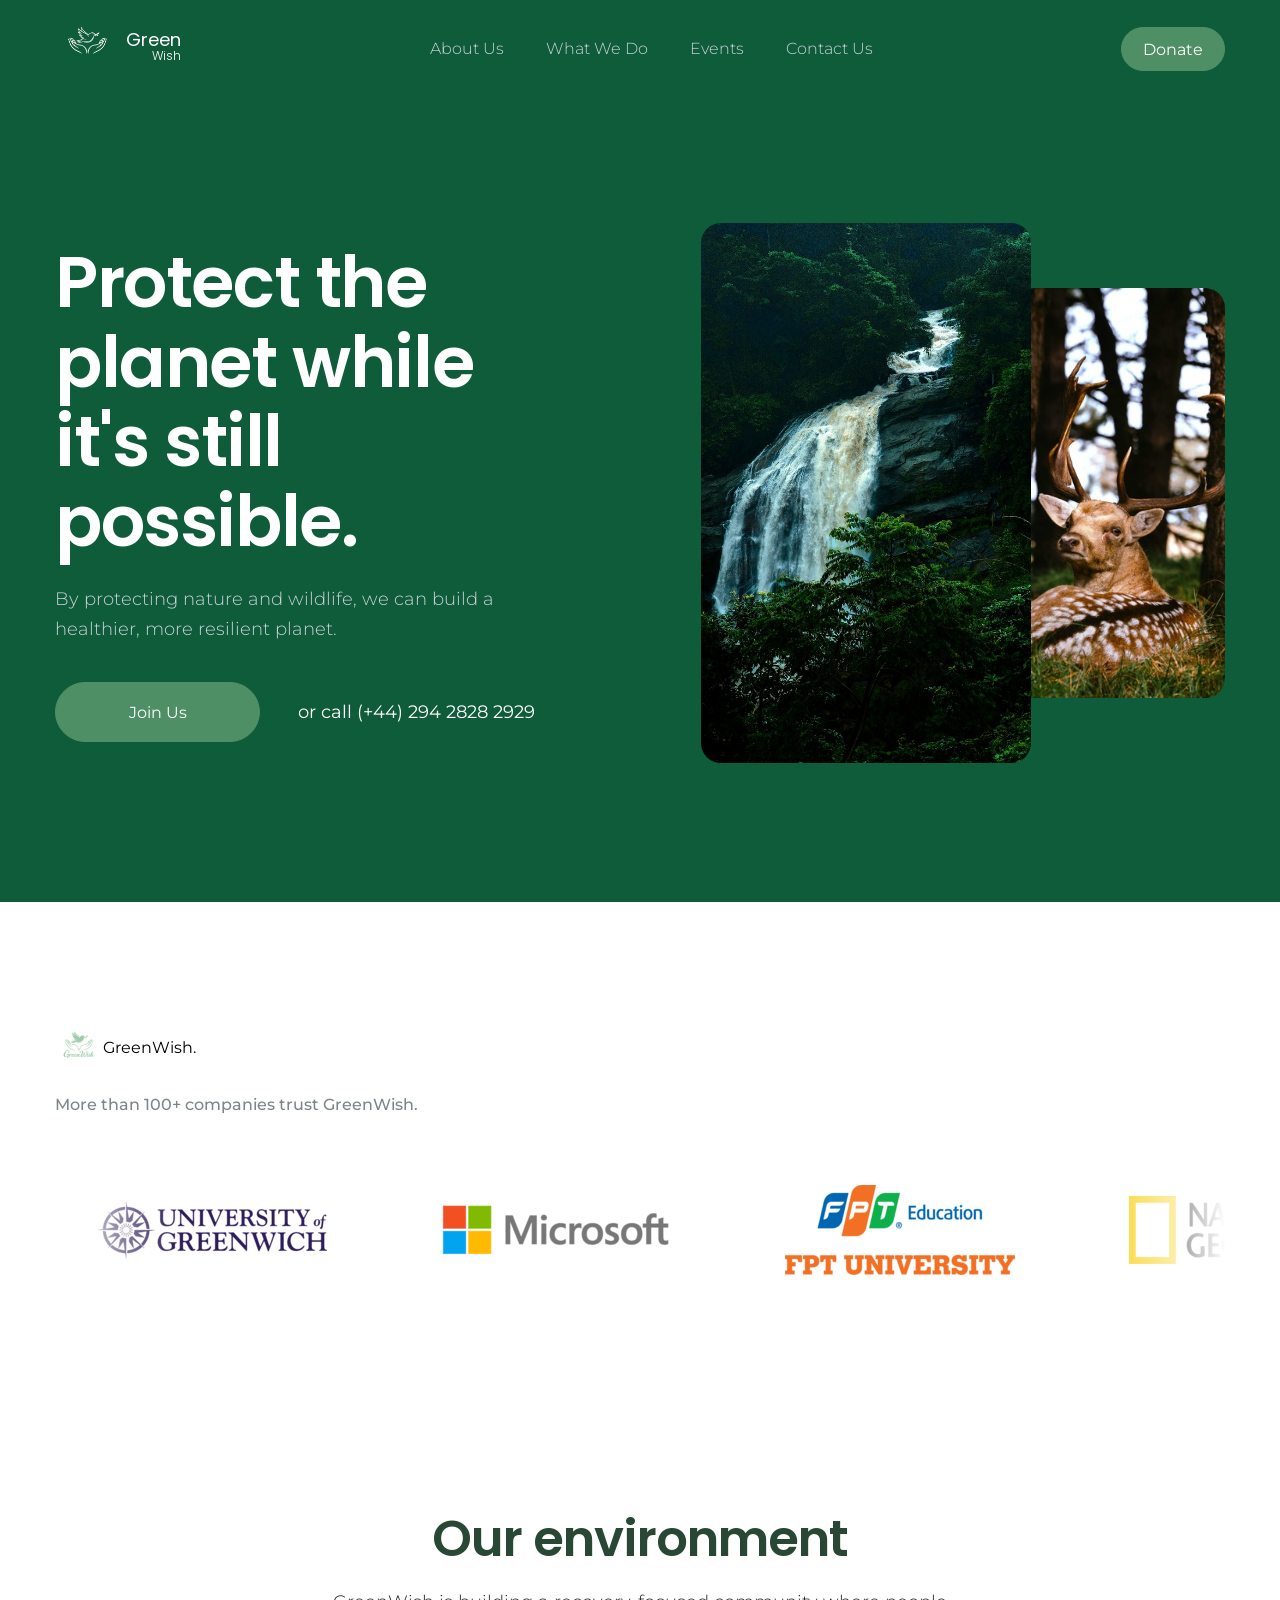
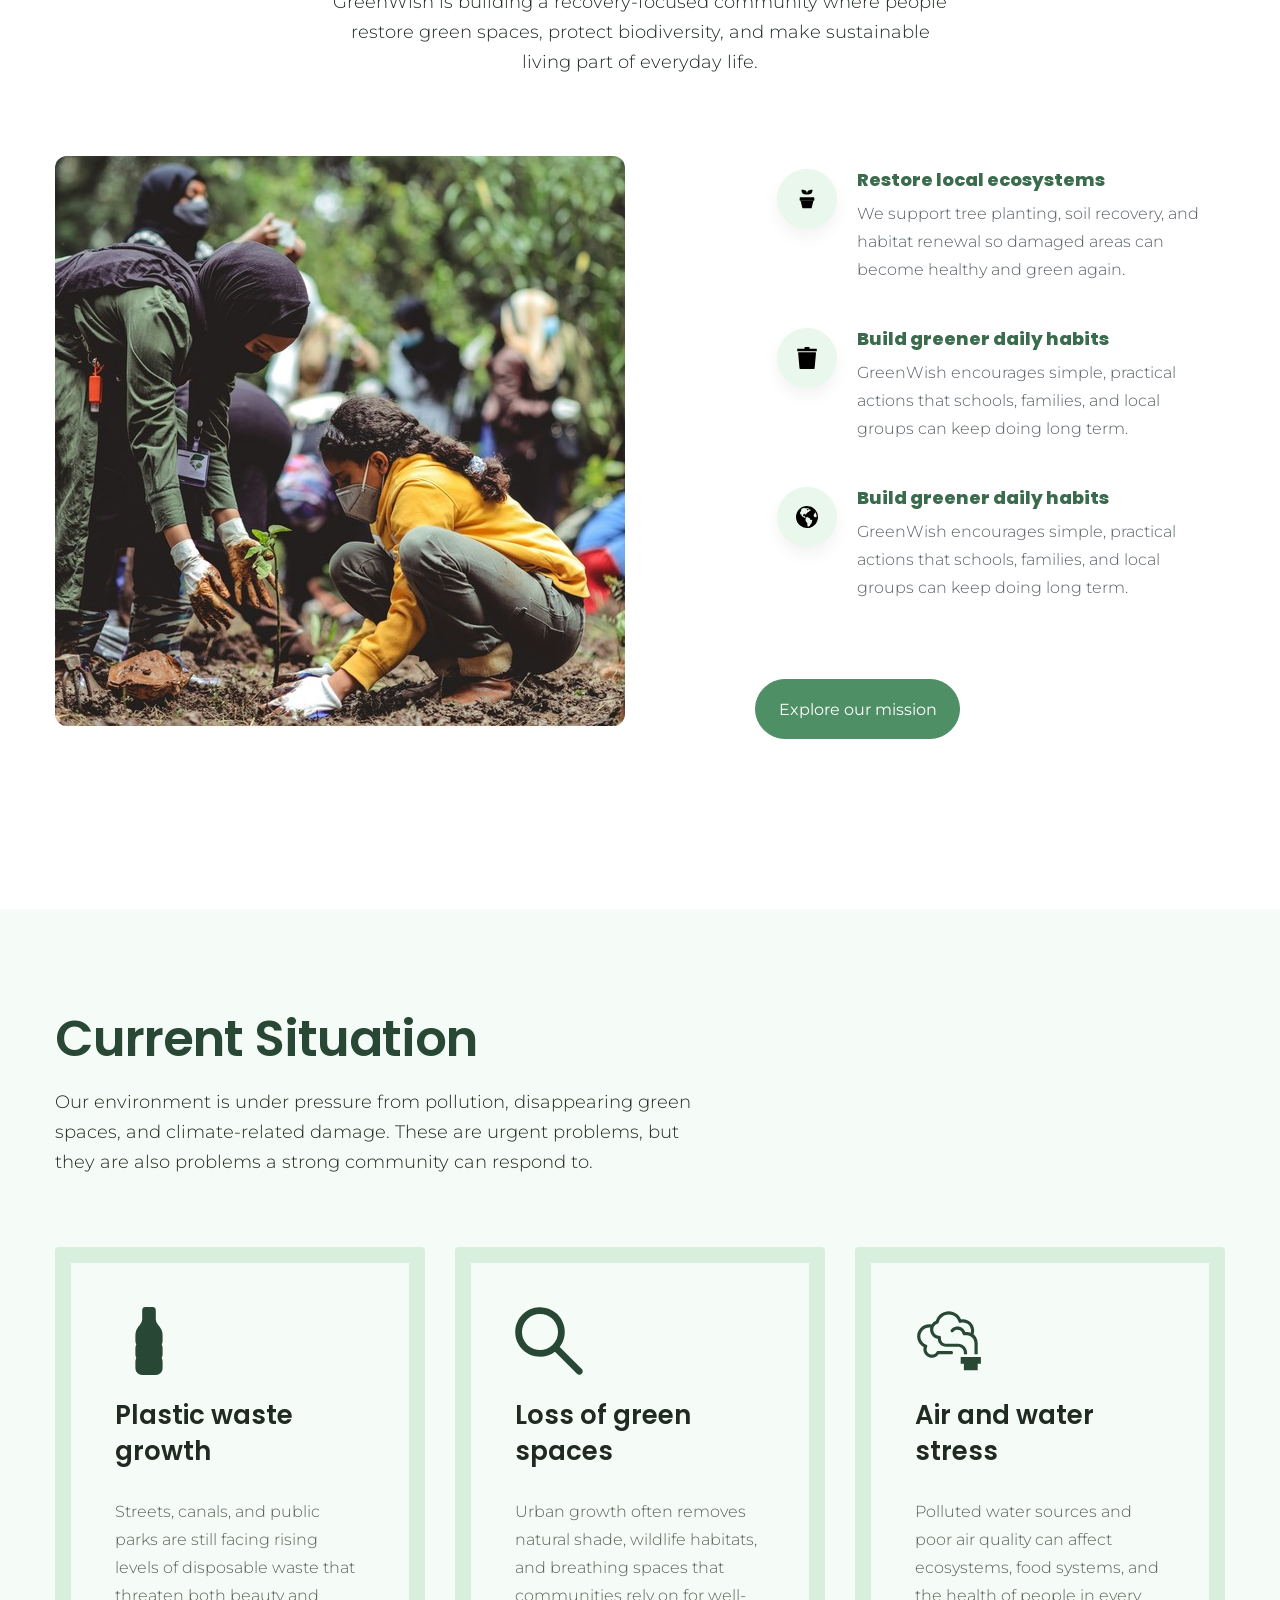
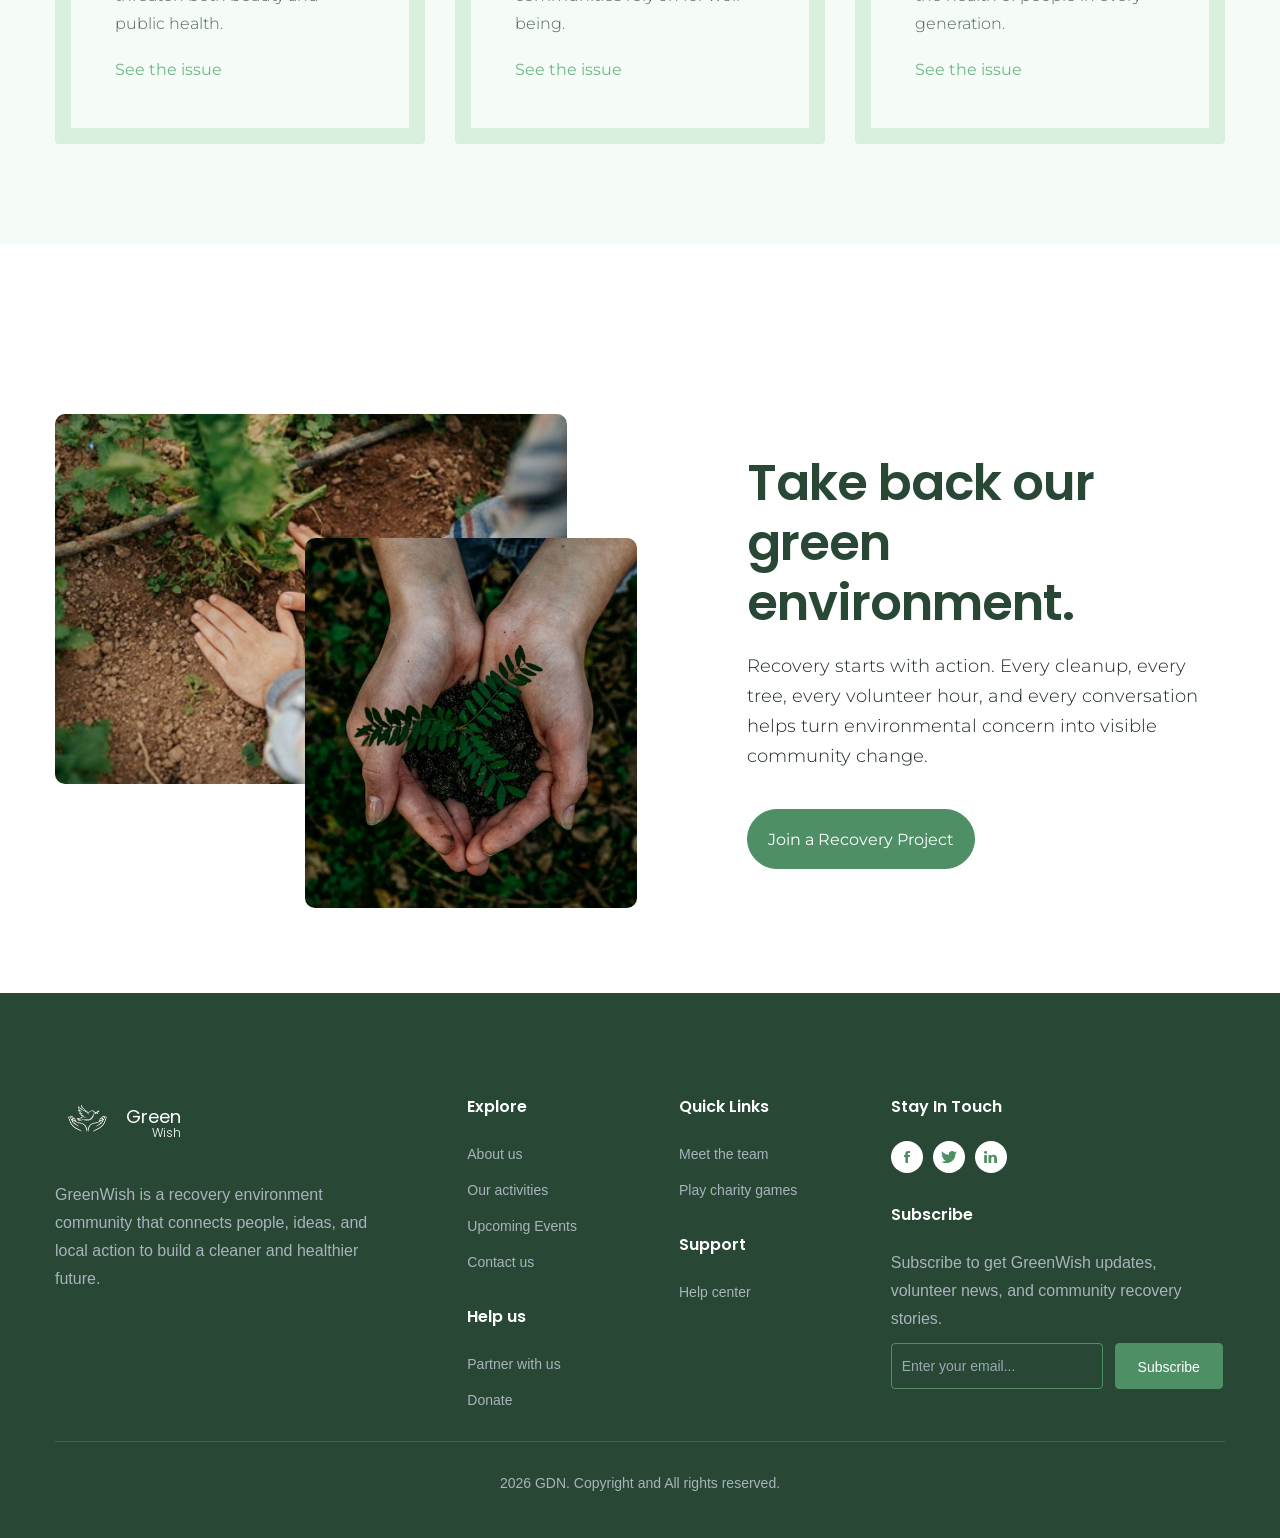
==== commit 6502b2dd: "add meta data & fix icon" ====
--- a/index.html
+++ b/index.html
@@ -4,6 +4,13 @@
         <meta charset="UTF-8" />
         <meta name="viewport" content="width=device-width, initial-scale=1.0" />
         <title>GreenWish</title>
+        <!-- meta data -->
+        <meta name="description" content="Join GreenWish to protect nature through cleanups, 
+        tree planting, greener daily habits, and community-led environmental recovery projects." />
+        <meta name="keywords" content="GreenWish, environmental community, green recovery, tree planting, 
+        clean up campaigns, sustainable living, volunteer environment, local ecosystem restoration" />
+        <meta name="author" content="Dang Gia Hung" />
+        <meta name="robots" content="index, follow" />
 
         <!-- favicon -->
         <link rel="apple-touch-icon" sizes="57x57" href="./assets/favicon/apple-icon-57x57.png">
@@ -112,13 +119,15 @@
                             <figure class="hero__images">
                                 <img
                                     src="./assets/img/hero-01.jpg"
-                                    alt=""
+                                    alt="waterfall image"
                                     class="hero__img"
+                                    loading="lazy"
                                 />
                                 <img
                                     src="./assets/img/hero-02.jpg"
-                                    alt=""
+                                    alt="deer image"
                                     class="hero__img hero__img--second"
+                                    loading="lazy"
                                 />
                             </figure>
                         </div>
@@ -133,6 +142,7 @@
                             src="./assets/icons/logo.png"
                             alt="GreenWish."
                             class="sponsor__logo"
+                            loading="lazy"
                         />
                         <p>GreenWish.</p>
                     </div>
@@ -250,8 +260,9 @@
                         <figure>
                             <img
                                 src="./assets/img/environment.jpg"
-                                alt=""
+                                alt="planting tree"
                                 class="environment__img"
+                                loading="lazy"
                             />
                         </figure>
                         <div>
@@ -311,8 +322,7 @@
                                             height="24"
                                             viewBox="0 0 512 512"
                                             fill="none"
-                                            xmlns="http://www.w3.org/2000/svg"
-                                        >
+                                            xmlns="http://www.w3.org/2000/svg">
                                             <path
                                                 d="M491.875,156.347c-19.446-45.958-51.889-85.019-92.736-112.613C358.3,16.13,308.962-0.008,255.996,0c-35.305,0-69.016,7.168-99.65,20.124C110.381,39.571,71.321,72.006,43.725,112.86C16.122,153.692-0.016,203.03,0,255.996c-0.008,35.313,7.16,69.016,20.125,99.658c19.438,45.958,51.881,85.018,92.728,112.613C153.692,495.87,203.03,512.008,255.996,512c35.305,0,69.016-7.168,99.649-20.125c45.966-19.446,85.018-51.882,112.621-92.736C495.87,358.308,512,308.97,512,255.996C512,220.691,504.832,186.988,491.875,156.347z M374.27,351.228c-8.571,14.798-1.69,35.384-12.262,48.78c-10.947,13.514-16.513,10.221-24.295,28.328c-0.853,2.36-14.742,31.917-18.211,23.122c3.054,7.854-0.383,15.66-10.357,16.274c-7.95,0.47-2.233,5.071-4.704,8.252c-9.863,2.17-19.965,3.708-30.274,4.521c-6.928-25.299-10.74-54.6-10.565-62.972c0.638-32.484-6.609-19.327-23.609-43.342c-11.616-16.513-21.91-34.803-21.304-55.733c-0.088,3.74,23.329-53.086,6.426-42.25c-20.532,13.172-24.311-14.567-44.092-17.158c-10.102-1.339-7.16-11.768-18.49-9.982c-10.174,1.594-21.735-11.904-29.277-16.991c-4.951-3.572-13.578-51.619-20.842-50.933c-10.373,0.383,7.598,33.049,3.835,34.142c-7.742,1.451-21.313-46.093-21.057-50.008c0.39-12.63-0.83-19.75,7.527-30.251c3.245-4.226,21.718-20.475,19.773-26.304c-3.308-10.166-1.602-22.022-6.905-28.831c4.681-3.739,9.504-7.311,14.487-10.677c10.31-6.968,21.249-13.076,32.675-18.282c1.332-0.04,2.663-0.096,3.97-0.239c10.206-0.997,20.627-4.959,30.992-3.388c13.666,2.008,28.488,7.893,42.88,6.769c13.251-0.933,50.638-12.949,62-3.254c5.015,4.306-56.443,21.72-58.396,30.043c-0.997,5.422,16.002,4.944,17.469,5.079c17.087,1.403-4.241,15.452,6.252,18.481c16.114,3.891,27.738-56.338,41.205-24.844c5.502,13.06,24.406-8.547,26.543,7.566c2.153,16.951,18.426,22.684-11.506,24.885c-28.073,2.28-4.864,14.726-23.186,22.811c-17.525,7.718-33.552,11.107-46.46,26.966c-14.559,17.987-15.954,17.389-21.671,40.408c-3.15,12.565-19.678-8.842-13.371-16.696c-2.185,2.694-21.544-6.1-23.466-1.587c-3.755,8.706-13.961,4.035-21.982,9.369c-10.142,6.706-20.077,28.44-9.927,38.63c8.125,8.101,36.095-17.884,37.618-9.01c1.196,6.786-9.919,11.601-8.706,18.387c1.746,9.823,18.872-2.815,18.864,4.816c0.008,4.895-0.805,25.355,14.272,20.236c8.125-2.774,8.93,3.046,14.009,1.826c6.96-1.683,10.07-10.963,18.275-9.752c9.766,1.427,20.714,6.371,30.074,9.13c15.213,4.504,14.535,17.214,31.463,19.821c16.911,2.663,10.15,18.323,8.068,27.197C329.007,322.58,399.107,310.772,374.27,351.228z M440.711,127.133c0.686,0.981,1.403,1.954,2.066,2.95c4.01,5.916,7.71,12.064,11.138,18.378c-1.443,0.494-2.806,0.893-3.851,1.012c-4.417,0.558-11.585-3.301-12.685-4.959C436.493,143.191,439.468,131.726,440.711,127.133z M481.223,257.232c-1.252-0.702-2.615-1.077-4.138-0.766c-5.518,1.1-26.471,6.618-34.189,5.509c-7.726-1.108-31.981-24.262-31.981-29.779c0-5.51,1.101-26.471,3.301-29.78c2.209-3.309,14.336-18.426,18.753-25.036c4.409-6.625,11.027-15.436,16.544-16.544c1.715-0.343,5.375-1.012,9.824-1.834c14.032,29.374,21.902,62.231,21.91,96.994C481.247,256.411,481.223,256.809,481.223,257.232z"
                                                 fill="currentColor"
@@ -321,11 +331,10 @@
                                     </div>
                                     <div class="environment-item__body">
                                         <h3 class="environment-item__heading">
-                                            Preventative Dentistry
+                                            Build greener daily habits
                                         </h3>
                                         <p class="environment-item__desc">
-                                            Everything you expect and then some.
-                                            Cleanings, fillings, and x-rays.
+                                            GreenWish encourages simple, practical actions that schools, families, and local groups can keep doing long term. 
                                         </p>
                                     </div>
                                 </section>
@@ -348,7 +357,7 @@
                         <!-- situation item 1 -->
                         <section class="situation-item">
                             <img
-                                src="./assets/icons/search.svg"
+                                src="./assets/icons/plastic.svg"
                                 alt=""
                                 class="situation-item__icon"
                             />
@@ -362,7 +371,7 @@
                         <!-- situation item 2 -->
                         <section class="situation-item">
                             <img
-                                src="./assets/icons/search-user.svg"
+                                src="./assets/icons/search.svg"
                                 alt=""
                                 class="situation-item__icon"
                             />
@@ -376,7 +385,7 @@
                         <!-- situation item 3 -->
                         <section class="situation-item">
                             <img
-                                src="./assets/icons/bag.svg"
+                                src="./assets/icons/polution.svg"
                                 alt=""
                                 class="situation-item__icon"
                             />
@@ -474,7 +483,7 @@
                         <ul class="footer__list">
                             <li class="footer__item">
                                 <a href="./contact.html#hq" class="footer__link">
-                                    Parner with us
+                                    Partner with us
                                 </a>
                             </li>
                             <li class="footer__item">
--- a/assets/css/common.css
+++ b/assets/css/common.css
@@ -100,7 +100,7 @@
 
 /* Header - nav bar */
 .header {
-    max-height: 9vh;
+    min-height: 9vh;
     padding-top: 15px;
     background: var(--header-bg);
 }
